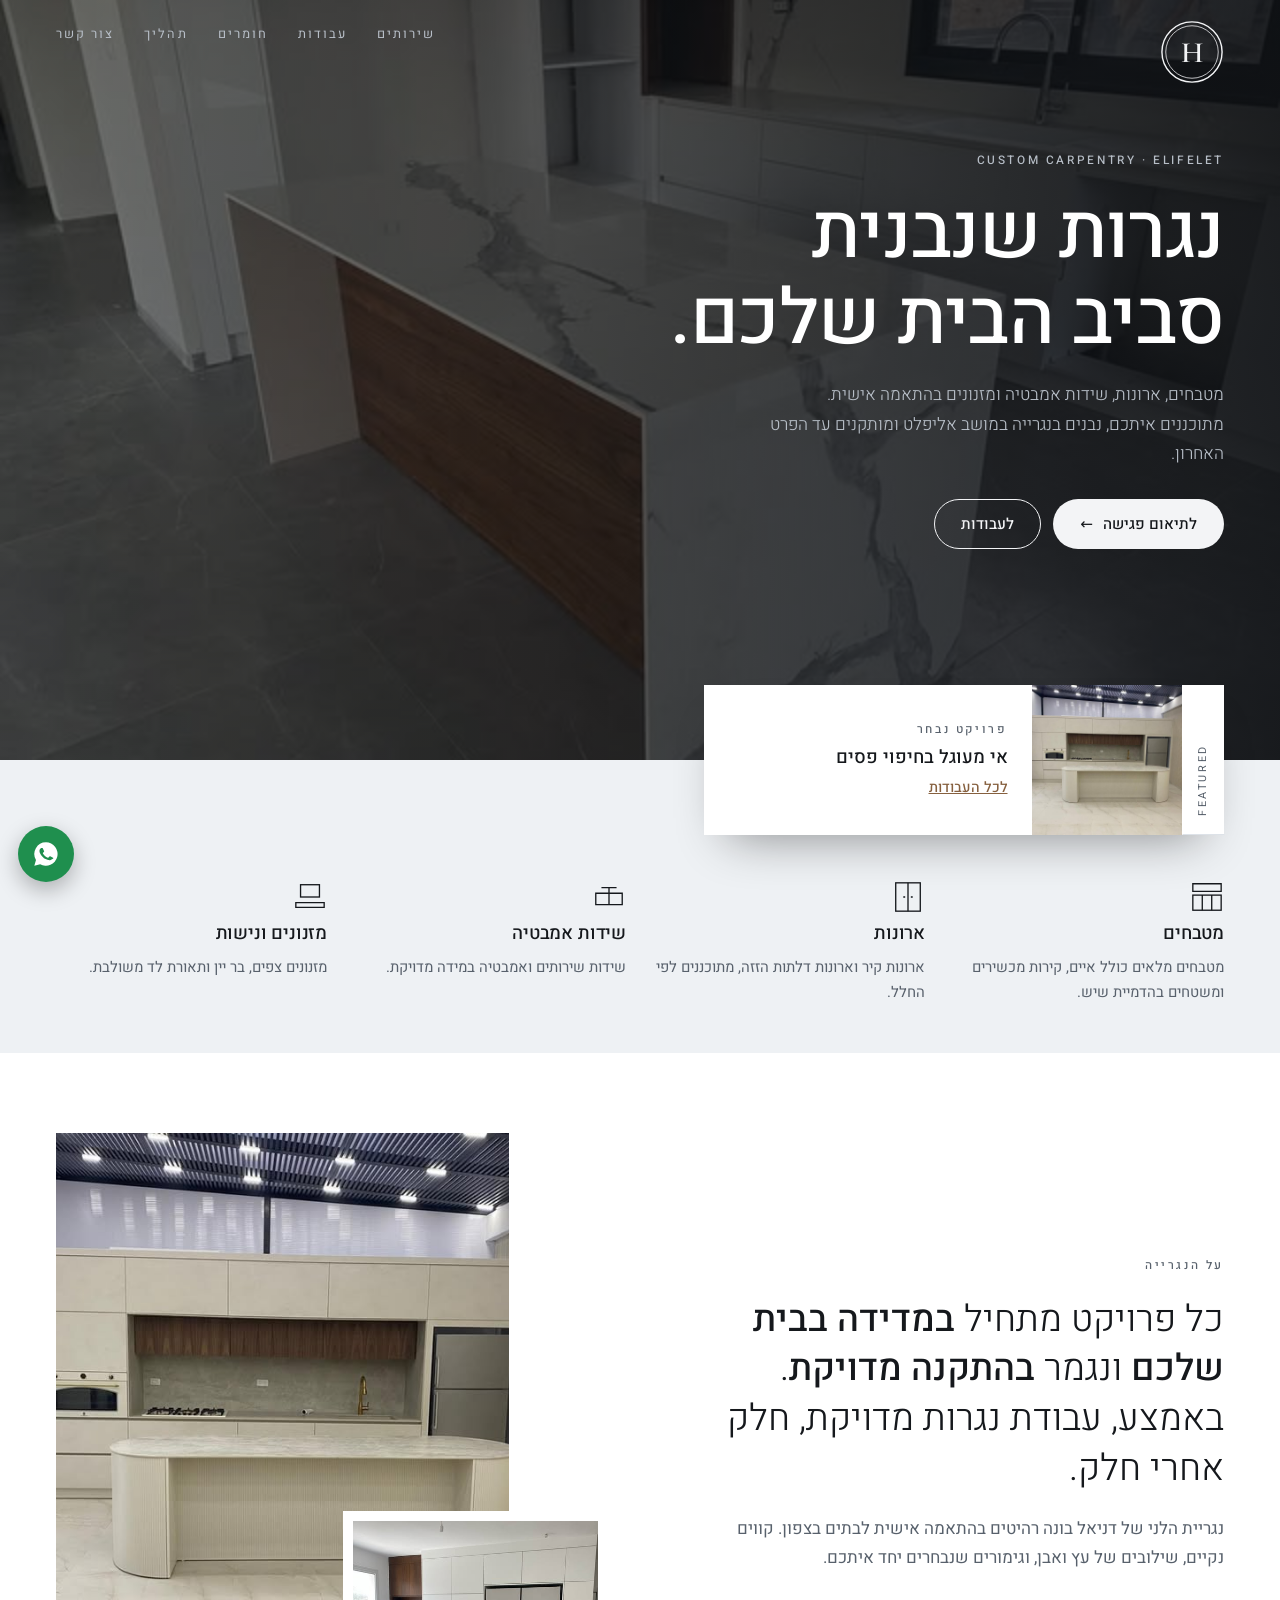
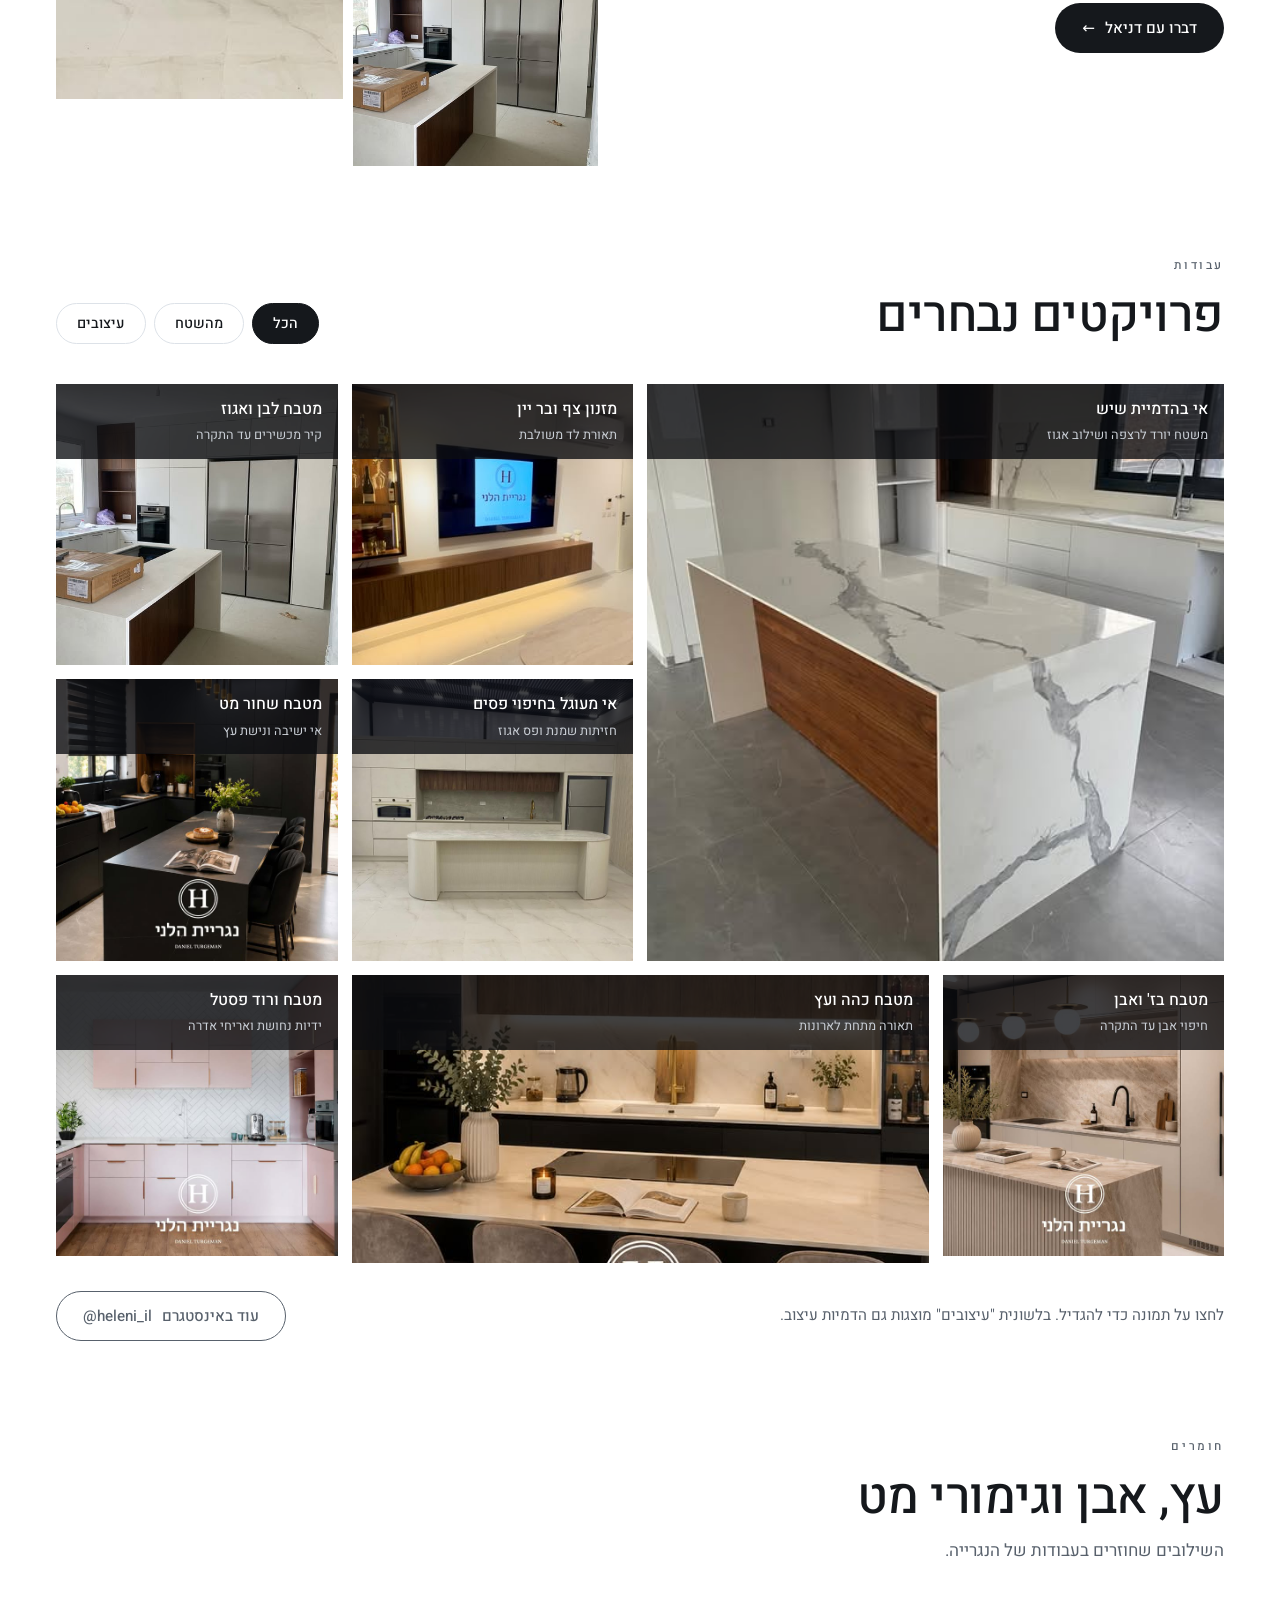
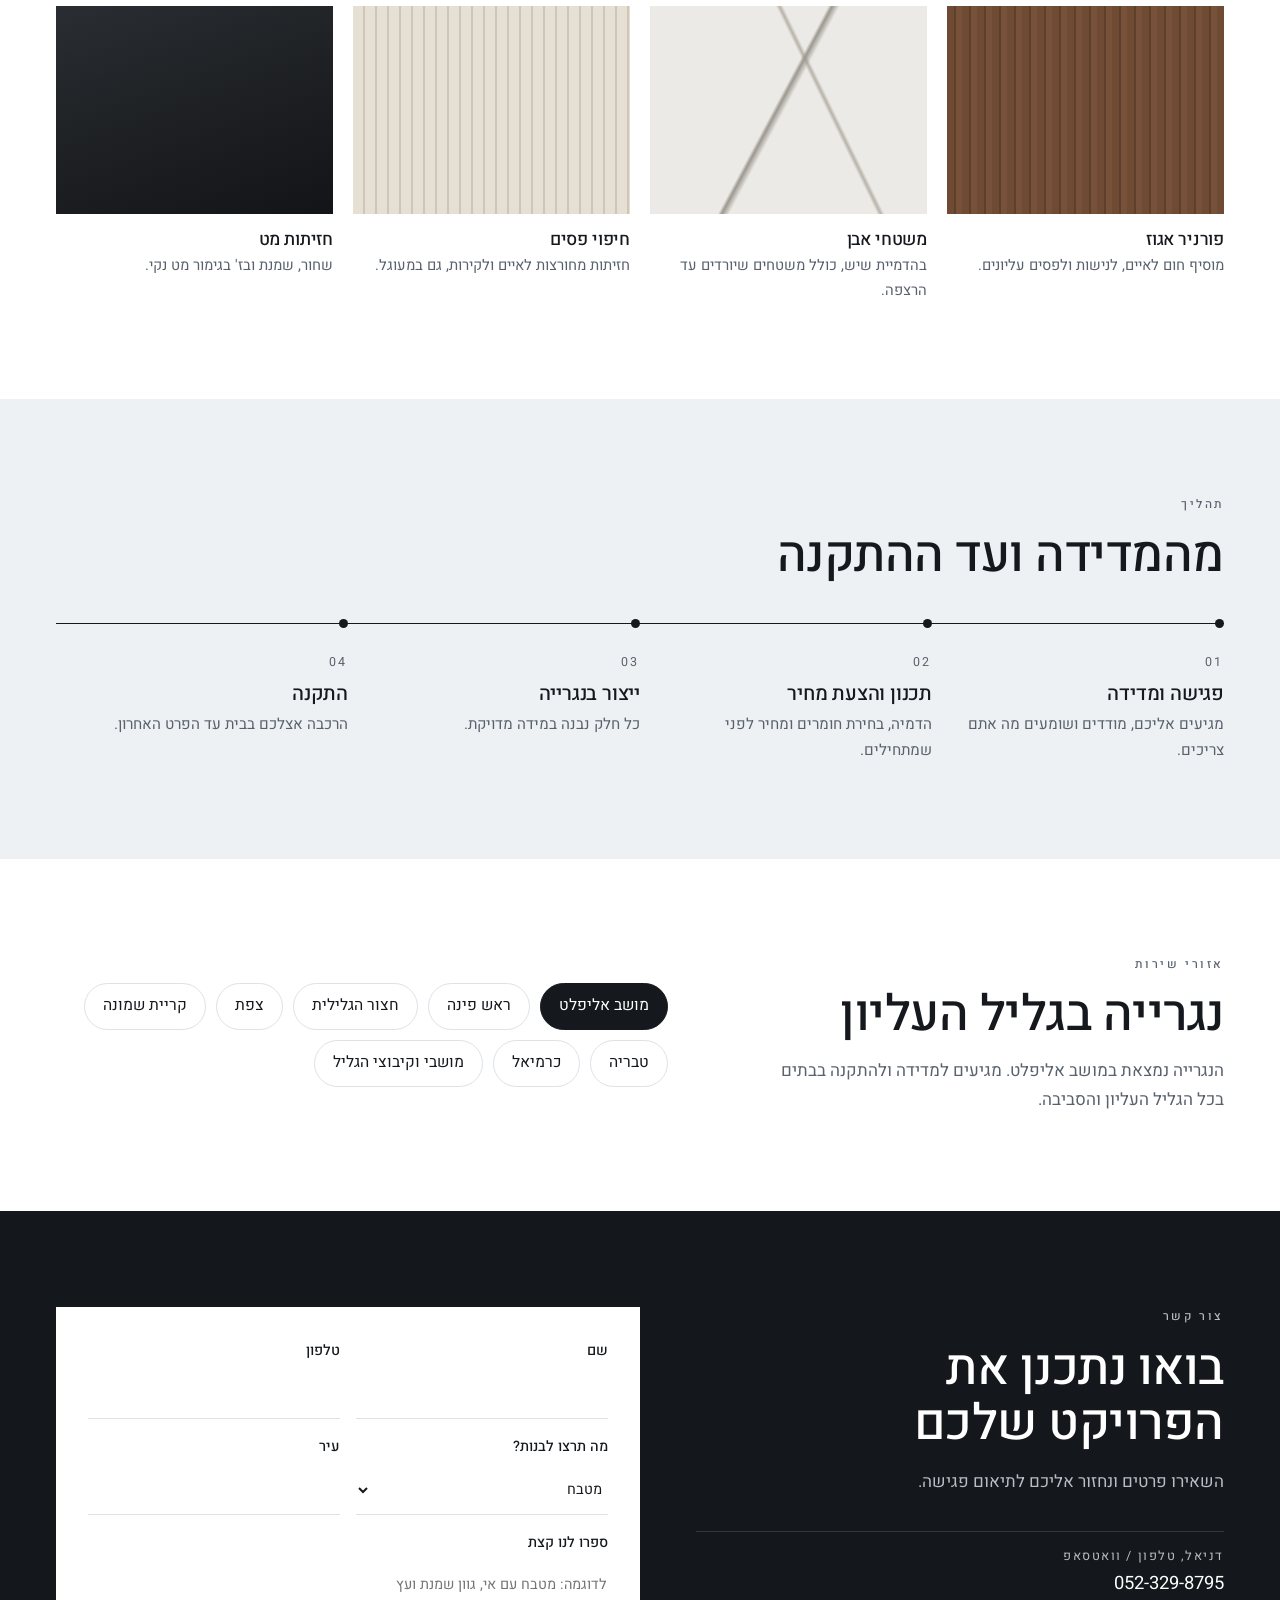
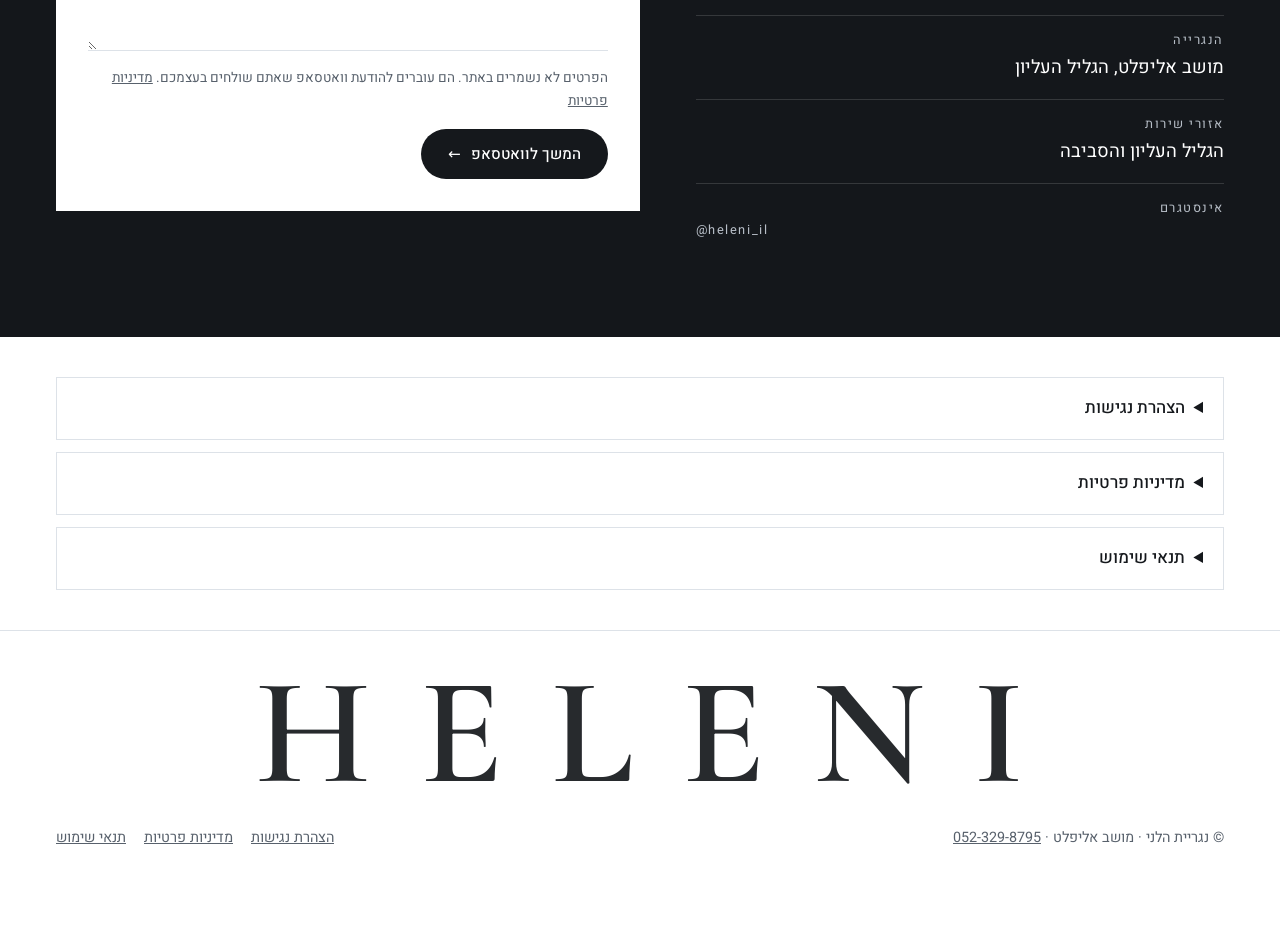
==== site/index.html @ 7462ed91 "HELENI website: source, build script and deployable site Co-Authored-By: Claude Opus 5.5 <noreply@an" ====
<!doctype html>
<html lang="he" dir="rtl">
<head>
<meta charset="utf-8">
<meta name="viewport" content="width=device-width, initial-scale=1, viewport-fit=cover">
<meta name="claude:viewport-fit-sides" content="cover">
<title>HELENI נגריית הלני</title>
<meta name="description" content="נגריית הלני ממושב אליפלט בגליל העליון: מטבחים, ארונות, שידות אמבטיה ומזנונים בהתאמה אישית. תכנון, ייצור והתקנה. דניאל 052-329-8795.">
<meta name="theme-color" content="#14171B">
<meta name="referrer" content="strict-origin-when-cross-origin">
<!-- Share preview (WhatsApp, Facebook). If the site moves to another domain, update og:url, og:image, canonical and the JSON-LD url/image -->
<link rel="canonical" href="https://heleni.netlify.app/">
<meta property="og:url" content="https://heleni.netlify.app/">
<meta property="og:type" content="website">
<meta property="og:locale" content="he_IL">
<meta property="og:site_name" content="HELENI נגריית הלני">
<meta property="og:title" content="HELENI · נגריית הלני, מושב אליפלט">
<meta property="og:description" content="מטבחים, ארונות, שידות אמבטיה ומזנונים בהתאמה אישית בגליל העליון.">
<meta property="og:image" content="https://heleni.netlify.app/og-image.jpg">
<meta property="og:image:width" content="1200">
<meta property="og:image:height" content="630">
<meta property="og:image:alt" content="הלוגו של HELENI נגריית הלני על רקע אי מטבח בהדמיית שיש">
<meta name="twitter:card" content="summary_large_image">
<script type="application/ld+json">
{
  "@context": "https://schema.org",
  "@type": "HomeAndConstructionBusiness",
  "name": "HELENI נגריית הלני",
  "alternateName": "Heleni Carpentry",
  "description": "נגרות בהתאמה אישית: מטבחים, ארונות, שידות אמבטיה ומזנונים.",
  "telephone": "+972-52-329-8795",
  "url": "https://heleni.netlify.app/",
  "image": "https://heleni.netlify.app/og-image.jpg",
  "founder": {"@type": "Person", "name": "Daniel Turgeman"},
  "address": {"@type": "PostalAddress", "addressLocality": "אליפלט", "addressRegion": "הגליל העליון", "addressCountry": "IL"},
  "areaServed": ["אליפלט", "ראש פינה", "חצור הגלילית", "צפת", "קריית שמונה", "טבריה", "כרמיאל", "הגליל העליון"],
  "sameAs": ["https://www.instagram.com/heleni_il/"],
  "knowsAbout": ["מטבחים בהתאמה אישית", "ארונות קיר", "ארונות הזזה", "שידות אמבטיה", "מזנוני טלוויזיה"]
}
</script>
<link rel="stylesheet" href="fonts/fonts.css">
<style>
/* Layout: interior-studio style. Dark full-bleed hero with white logo tile and overlapping featured card,
   cool grey service strip, statement + image, bento portfolio with lightbox, materials, process, dark CTA + form */
:root{
  --bg:#FFFFFF;
  --panel:#EEF1F4;
  --ink:#15181C;
  --muted:#58616C;
  --line:#DDE2E8;
  --accent:#86603F;      /* walnut, 4.8:1 on white */
  --night:#14171B;       /* hero / dark bands, same in both themes */
  --on-night:#F3F4F6;
  --on-night-muted:#B7BEC7;
  --wa:#1F8F4E;
  --f-logo:"Cormorant Garamond","Times New Roman",serif;
  --f:"Heebo",system-ui,-apple-system,"Segoe UI",Arial,sans-serif;
  color-scheme:light;
}
@media (prefers-color-scheme:dark){:root:not([data-theme="light"]){
  --bg:#0F1215;--panel:#171B20;--ink:#E9EDF1;--muted:#9AA4AF;--line:#2A3038;--accent:#C9A27A;--wa:#3DBA72;color-scheme:dark}}
:root[data-theme="dark"]{
  --bg:#0F1215;--panel:#171B20;--ink:#E9EDF1;--muted:#9AA4AF;--line:#2A3038;--accent:#C9A27A;--wa:#3DBA72;color-scheme:dark}

*{box-sizing:border-box}
html{scroll-behavior:smooth}
@media (prefers-reduced-motion:reduce){html{scroll-behavior:auto}}
body{background:var(--bg);color:var(--ink);font-family:var(--f);font-size:17px;line-height:1.7;margin:0;font-weight:400}
.wrap{max-width:1200px;margin:0 auto;padding-left:max(16px,env(safe-area-inset-left,0px));padding-right:max(16px,env(safe-area-inset-right,0px))}
h1,h2,h3{font-weight:500;line-height:1.12;letter-spacing:-.01em;text-wrap:balance;margin:0}
h2{font-size:clamp(2rem,4.2vw,3.1rem)}
p{margin:0}
a{color:inherit}
img{display:block;max-width:100%}
:focus-visible{outline:2px solid var(--accent);outline-offset:3px}
.label{font-size:.74rem;font-weight:500;letter-spacing:.22em;text-transform:uppercase;color:var(--muted)}
.label.en{direction:ltr;unicode-bidi:isolate;display:inline-block}
.sr{position:absolute;width:1px;height:1px;overflow:hidden;clip:rect(0 0 0 0);white-space:nowrap}
.skip{position:absolute;right:12px;top:-60px;z-index:30;background:var(--ink);color:var(--bg);padding:10px 16px;font-weight:700}
.skip:focus{top:calc(10px + env(safe-area-inset-top,0px))}

.pill{display:inline-flex;align-items:center;gap:10px;border-radius:999px;padding:13px 26px;font:500 .95rem var(--f);text-decoration:none;cursor:pointer;border:1px solid transparent;white-space:nowrap}
.pill-line{border-color:currentColor;background:transparent;color:inherit}
.pill-solid{background:var(--ink);color:var(--bg)}
.pill-light{background:var(--on-night);color:var(--night)}
.pill .arr{display:inline-block;transition:transform .25s}
.pill:hover .arr{transform:translateX(-4px)}

/* ---------- hero ---------- */
.hero{position:relative;background:var(--night);color:var(--on-night)}
.hero-media{position:absolute;inset:0;overflow:hidden}
.hero-media img{width:100%;height:100%;object-fit:cover;object-position:50% 50%;opacity:.5;filter:saturate(.85)}
.hero-media::after{content:"";position:absolute;inset:0;background:linear-gradient(270deg,rgba(14,16,19,.85) 0%,rgba(14,16,19,.35) 60%,rgba(14,16,19,.15) 100%)}
.hero-inner{position:relative;min-height:clamp(560px,86vh,760px);display:grid;grid-template-rows:auto 1fr auto}
.bar{display:flex;align-items:flex-start;justify-content:space-between;gap:16px}
.tile{color:#F3F4F6;display:block;margin-top:20px;border-radius:50%;line-height:0}
.tile svg{width:64px;height:64px}
.tile:hover{color:#fff}
.tile b{font-family:var(--f-logo);font-weight:600;font-size:1.5rem;letter-spacing:.3em;direction:ltr;unicode-bidi:isolate;line-height:1}
.tile small{display:block;font-size:.78rem;color:#58616C;margin-top:2px}
nav.links{display:flex;gap:30px;padding-top:24px}
nav.links a{font-size:.8rem;letter-spacing:.16em;text-decoration:none;color:var(--on-night-muted)}
nav.links a:hover{color:#fff}
.hero-copy{align-self:center;padding-block:48px;max-width:640px}
.hero-copy .label{color:var(--on-night-muted)}
.hero h1{font-size:clamp(2.6rem,6.4vw,4.8rem);font-weight:500;color:#fff;margin-top:16px}
.hero .lead{margin-top:18px;max-width:46ch;color:var(--on-night-muted);font-size:1.08rem;font-weight:300}
.hero .ctas{display:flex;gap:12px;flex-wrap:wrap;margin-top:30px}
.feature{display:flex;align-items:stretch;justify-content:flex-start;transform:translateY(50%)}
.feature-card{background:var(--bg);color:var(--ink);display:flex;gap:0;box-shadow:0 24px 50px -24px rgba(0,0,0,.45);max-width:520px;width:100%}
.feature-card .vt{writing-mode:vertical-rl;transform:rotate(180deg);font-size:.68rem;letter-spacing:.24em;text-transform:uppercase;color:var(--muted);padding:18px 12px;border-inline-start:1px solid var(--line);direction:ltr}
.feature-card .ph{width:150px;flex:none;background:var(--panel)}
.feature-card .ph img{width:100%;height:100%;object-fit:cover}
.feature-card .tx{padding:22px 24px;display:grid;gap:6px;align-content:center}
.feature-card .fc-title{font-size:1.15rem;font-weight:500;line-height:1.3}
.feature-card a{font-size:.9rem;color:var(--accent);font-weight:500}
@media (max-width:860px){nav.links{display:none}.hero-media::after{background:rgba(14,16,19,.74)}}
@media (max-width:560px){.feature-card .ph{width:104px}.feature-card .vt{display:none}.tile svg{width:52px;height:52px}}

/* reveal on load */
@media (prefers-reduced-motion:no-preference){
  .hero-copy>*{animation:rise .9s cubic-bezier(.2,.7,.2,1) both}
  .hero-copy>*:nth-child(2){animation-delay:.08s}.hero-copy>*:nth-child(3){animation-delay:.16s}.hero-copy>*:nth-child(4){animation-delay:.24s}
  @keyframes rise{from{transform:translateY(18px)}to{transform:none}}
}

/* ---------- services strip ---------- */
.strip{background:var(--panel);padding-top:120px;padding-bottom:48px}
.svc-row{display:grid;grid-template-columns:repeat(4,minmax(0,1fr));gap:28px}
.svc{display:grid;gap:10px;align-content:start}
.svc svg{width:34px;height:34px;color:var(--ink)}
.svc h3{font-size:1.15rem}
.svc p{font-size:.93rem;color:var(--muted)}
@media (max-width:860px){.svc-row{grid-template-columns:repeat(2,minmax(0,1fr))}}
@media (max-width:440px){.svc-row{grid-template-columns:1fr}}

section{padding-block:96px}
.head{display:flex;justify-content:space-between;align-items:end;gap:24px;flex-wrap:wrap;margin-bottom:40px}
.head .t{display:grid;gap:12px;max-width:640px}
.head p{color:var(--muted)}

/* ---------- statement ---------- */
.statement{padding-block:80px}
.statement .wrap{display:grid;grid-template-columns:1fr 1fr;gap:64px;align-items:center}
.statement .big{font-size:clamp(1.6rem,3vw,2.3rem);font-weight:300;line-height:1.35}
.statement .big strong{font-weight:500}
.statement .sub{color:var(--muted);margin-top:22px;max-width:52ch}
.stack{position:relative;padding-bottom:14%}
.stack .a{width:82%;aspect-ratio:4/5;object-fit:cover;margin-inline-start:auto}
.stack .b{position:absolute;inset-inline-start:0;bottom:0;width:48%;aspect-ratio:1/1;object-fit:cover;border:10px solid var(--bg)}
@media (max-width:860px){.statement .wrap{grid-template-columns:1fr;gap:40px}}

/* ---------- portfolio ---------- */
.filters{display:flex;gap:8px;flex-wrap:wrap}
.filters button{font:500 .9rem var(--f);border:1px solid var(--line);background:transparent;color:var(--ink);padding:9px 20px;border-radius:999px;cursor:pointer}
.filters button[aria-pressed="true"]{background:var(--ink);color:var(--bg);border-color:var(--ink)}
.bento{display:grid;grid-template-columns:repeat(4,minmax(0,1fr));grid-auto-flow:dense;gap:14px}
.bento .item{position:relative;aspect-ratio:1/1;max-width:100%;overflow:hidden;background:var(--panel);border:0;padding:0;cursor:zoom-in;font:inherit;color:inherit;text-align:start}
.bento .item.big{grid-column:span 2;grid-row:span 2;aspect-ratio:auto}
.bento .item.wide{grid-column:span 2;aspect-ratio:2/1}
.bento img{width:100%;height:100%;object-fit:cover;transition:transform .6s cubic-bezier(.2,.7,.2,1)}
.bento .cap{position:absolute;inset:0 0 auto 0;padding:12px 16px;background:rgba(12,14,17,.78);color:#fff;display:grid;gap:2px}
.bento .cap b{font-weight:500;font-size:1rem}
.bento .cap span{font-size:.8rem;color:#C9CED5}
@media (prefers-reduced-motion:no-preference){.bento .item:hover img,.bento .item:focus-visible img{transform:scale(1.05)}}
@media (max-width:900px){.bento{grid-template-columns:repeat(2,minmax(0,1fr))}}
.more{display:flex;justify-content:space-between;align-items:center;gap:16px;flex-wrap:wrap;margin-top:28px;color:var(--muted);font-size:.95rem}

dialog{border:0;padding:0;background:transparent;max-width:min(92vw,720px);width:100%;color:#fff}
dialog::backdrop{background:rgba(8,9,11,.88)}
.lb{display:grid;gap:12px}
.lb img{width:100%;max-height:78vh;object-fit:contain;background:#000}
.lb-bar{display:flex;justify-content:space-between;align-items:center;gap:12px}
.lb-bar p{font-size:.95rem}
.lb-bar .ctrl{display:flex;gap:8px}
.lb-bar button{background:rgba(255,255,255,.12);color:#fff;border:1px solid rgba(255,255,255,.3);border-radius:999px;padding:8px 16px;font:500 .9rem var(--f);cursor:pointer}

/* ---------- materials ---------- */
.mats{display:grid;grid-template-columns:repeat(4,minmax(0,1fr));gap:20px}
@media (max-width:860px){.mats{grid-template-columns:repeat(2,minmax(0,1fr))}}
@media (max-width:440px){.mats{grid-template-columns:1fr}}
.mat .sw{aspect-ratio:4/3;max-width:100%}
.mat h3{font-size:1.1rem;margin-top:16px}
.mat p{font-size:.92rem;color:var(--muted);margin-top:4px}
.sw-walnut{background:repeating-linear-gradient(90deg,#6E4B32 0 7px,#5E3F2A 7px 9px,#77513A 9px 15px)}
.sw-stone{background:linear-gradient(118deg,transparent 46%,#9C9890 47%,transparent 49%),linear-gradient(64deg,transparent 60%,#B7B2A9 61%,transparent 62%),#ECEAE6}
.sw-flute{background:repeating-linear-gradient(90deg,#E6DFD3 0 10px,#CFC6B8 10px 12px)}
.sw-matte{background:linear-gradient(160deg,#2A2D31,#121417)}

/* ---------- process ---------- */
.process{background:var(--panel)}
.steps{display:grid;grid-template-columns:repeat(4,minmax(0,1fr));gap:0;border-top:1px solid var(--ink)}
.step{padding:22px 0 0;padding-inline-end:24px;position:relative}
.step::before{content:"";position:absolute;top:-5px;inset-inline-start:0;width:9px;height:9px;border-radius:50%;background:var(--ink)}
.step .n{font-size:.78rem;letter-spacing:.2em;color:var(--muted)}
.step h3{font-size:1.25rem;margin-top:10px}
.step p{color:var(--muted);font-size:.95rem;margin-top:6px}
@media (max-width:860px){.steps{grid-template-columns:repeat(2,minmax(0,1fr));row-gap:36px}}
@media (max-width:440px){.steps{grid-template-columns:1fr}}

/* ---------- service area ---------- */
.area .wrap{display:grid;grid-template-columns:.9fr 1.1fr;gap:56px;align-items:center}
@media (max-width:860px){.area .wrap{grid-template-columns:1fr;gap:28px}}
.area p.sub{color:var(--muted);margin-top:14px;max-width:46ch}
.towns{list-style:none;margin:0;padding:0;display:flex;flex-wrap:wrap;gap:10px}
.towns li{border:1px solid var(--line);border-radius:999px;padding:9px 18px;font-size:.98rem}
.towns li.home{background:var(--ink);color:var(--bg);border-color:var(--ink)}

/* ---------- contact ---------- */
.contact{background:var(--night);color:var(--on-night)}
.contact .wrap{display:grid;grid-template-columns:.95fr 1.05fr;gap:56px;align-items:start}
@media (max-width:860px){.contact .wrap{grid-template-columns:1fr}}
.contact h2{color:#fff}
.contact .label{color:var(--on-night-muted)}
.contact .intro{color:var(--on-night-muted);margin-top:16px;max-width:42ch}
.lines{display:grid;gap:16px;margin-top:34px}
.lines div{border-top:1px solid rgba(255,255,255,.14);padding-top:14px}
.lines span{display:block;font-size:.8rem;letter-spacing:.12em;color:var(--on-night-muted)}
.lines a,.lines p{font-size:1.15rem;color:#fff;text-decoration:none}
form{background:var(--bg);color:var(--ink);padding:32px;display:grid;gap:16px}
.row{display:grid;grid-template-columns:1fr 1fr;gap:16px}
@media (max-width:520px){.row{grid-template-columns:1fr}form{padding:22px}}
label{display:grid;gap:6px;font-size:.9rem;font-weight:500}
input,select,textarea{font:inherit;font-weight:400;padding:12px 2px;border:0;border-bottom:1px solid var(--line);border-radius:0;background:transparent;color:var(--ink);width:100%}
input:focus,select:focus,textarea:focus{border-bottom-color:var(--ink);outline:none;box-shadow:0 1px 0 0 var(--ink)}
textarea{min-height:90px;resize:vertical}
.note{font-size:.85rem;color:var(--muted)}
.ok{border:1px solid var(--accent);padding:12px 14px;font-weight:500}

/* ---------- legal + footer ---------- */
.legal .wrap{padding-block:40px;display:grid;gap:12px}
details{border:1px solid var(--line)}
summary{cursor:pointer;padding:16px 20px;font-weight:500}
details .in{padding:0 20px 20px;display:grid;gap:10px;max-width:75ch;color:var(--muted);font-size:.95rem}
details .in ul{margin:0;padding-inline-start:20px}
footer.site{border-top:1px solid var(--line)}
footer.site .wrap{padding-block:34px 96px;display:grid;gap:24px}
.wordmark{font-family:var(--f-logo);font-weight:600;font-size:clamp(3.2rem,13vw,9.5rem);letter-spacing:.32em;line-height:.9;direction:ltr;text-align:center;color:var(--ink);opacity:.92;margin-inline-end:-.32em}
.foot{display:flex;justify-content:space-between;gap:14px;flex-wrap:wrap;color:var(--muted);font-size:.9rem}
.foot nav{display:flex;gap:18px;flex-wrap:wrap}

.wa-float{position:fixed;left:calc(18px + env(safe-area-inset-left,0px));bottom:calc(18px + env(safe-area-inset-bottom,0px));width:56px;height:56px;border-radius:50%;background:var(--wa);color:#fff;display:grid;place-items:center;box-shadow:0 8px 22px rgba(0,0,0,.28);z-index:15}
.wa-float svg{width:28px;height:28px}

/* ---------- phone menu + action bar (hidden on desktop) ---------- */
.menu-btn,.actionbar,.mnav{display:none}
.menu-btn{align-items:center;gap:10px;margin-top:14px;background:rgba(255,255,255,.1);border:1px solid rgba(255,255,255,.35);color:#fff;border-radius:999px;padding:0 18px;height:44px;font:500 .95rem var(--f);cursor:pointer}
.menu-btn i{display:grid;gap:4px}
.menu-btn i::before,.menu-btn i::after{content:"";display:block;width:18px;height:1.5px;background:currentColor}
.mnav{position:fixed;inset:0;z-index:40;background:var(--night);color:#fff;padding:calc(20px + env(safe-area-inset-top,0px)) max(20px,env(safe-area-inset-right,0px)) calc(24px + env(safe-area-inset-bottom,0px)) max(20px,env(safe-area-inset-left,0px));flex-direction:column;gap:8px}
.mnav.open{display:flex}
.mnav .top{display:flex;justify-content:space-between;align-items:center;margin-bottom:22px}
.mnav .top b{font-family:var(--f-logo);font-weight:600;letter-spacing:.3em;font-size:1.4rem;direction:ltr}
.mnav .x{background:none;border:1px solid rgba(255,255,255,.35);color:#fff;border-radius:999px;height:44px;padding:0 18px;font:500 .95rem var(--f);cursor:pointer}
.mnav a.l{font-size:1.7rem;font-weight:400;text-decoration:none;padding:10px 0;border-bottom:1px solid rgba(255,255,255,.12)}
.mnav .call{margin-top:auto;display:grid;gap:10px}
.mnav .call a{justify-content:center;height:52px}

@media (max-width:860px){
  body{font-size:16.5px}
  .menu-btn{display:inline-flex}
  .wa-float{display:none}
  .actionbar{display:grid;grid-template-columns:1fr 1fr 1fr;position:fixed;inset:auto 0 0 0;z-index:25;background:var(--bg);border-top:1px solid var(--line);
    padding:8px max(10px,env(safe-area-inset-right,0px)) calc(8px + env(safe-area-inset-bottom,0px)) max(10px,env(safe-area-inset-left,0px));gap:8px;box-shadow:0 -8px 24px -12px rgba(0,0,0,.25)}
  .actionbar a{display:flex;align-items:center;justify-content:center;gap:7px;height:48px;border-radius:12px;text-decoration:none;font-weight:500;font-size:.95rem;border:1px solid var(--line);color:var(--ink)}
  .actionbar a svg{width:19px;height:19px}
  .actionbar a.wa{background:var(--wa);border-color:var(--wa);color:#fff}
  .actionbar a.q{background:var(--ink);border-color:var(--ink);color:var(--bg)}
  footer.site .wrap{padding-bottom:calc(96px + env(safe-area-inset-bottom,0px))}

  section,.statement{padding-block:60px}
  .head{margin-bottom:24px}
  .hero-inner{min-height:auto}
  .hero-copy{padding-block:36px 40px}
  .hero .lead{font-size:1rem}
  .hero .ctas .pill{flex:1;justify-content:center;height:50px}
  .feature{transform:translateY(40%)}
  .strip{padding-top:88px;padding-bottom:36px}
  .svc-row{grid-template-columns:1fr 1fr;gap:22px 16px}
  .svc h3{font-size:1.05rem}
  .svc p{font-size:.86rem;line-height:1.55}
  .statement .big{font-size:1.45rem}
  .stack{padding-bottom:18%}
  .stack .a{width:78%}
  .filters{width:100%}
  .filters button{flex:1;height:44px}
  .more{justify-content:center}
  .more span{font-size:.85rem;text-align:center}
  .mats{grid-template-columns:1fr 1fr;gap:16px}
  .mat .sw{aspect-ratio:16/9}
  .mat h3{font-size:1rem;margin-top:10px}
  .mat p{font-size:.86rem;line-height:1.55}
  .steps{grid-template-columns:1fr;row-gap:22px;border-top:0;border-inline-start:1px solid var(--ink);padding-inline-start:22px;margin-inline-start:4px}
  .step{padding:0}
  .step::before{top:6px;inset-inline-start:-27px}
  .step h3{margin-top:2px}
  .step h3{font-size:1.1rem}
  .step p{font-size:.88rem}
  .towns li{padding:10px 16px}
  .contact .wrap{gap:36px}
  details summary{min-height:48px;display:flex;align-items:center}
}
@media (max-width:860px){
  .bento{grid-template-columns:1fr 1fr;gap:10px}
  .bento .item.big,.bento .item.wide{grid-column:span 2;grid-row:auto;aspect-ratio:4/3}
  .bento .cap{padding:8px 10px;gap:0}
  .bento .cap b{font-size:.86rem;line-height:1.3}
  .bento .cap span{display:none}
  .bento .item.big .cap span,.bento .item.wide .cap span{display:block;font-size:.78rem}
}
</style>
</head>
<body>

<svg width="0" height="0" style="position:absolute" aria-hidden="true">
  <symbol id="h-mark" viewBox="0 0 100 100">
    <circle cx="50" cy="50" r="47" fill="none" stroke="currentColor" stroke-width="2.2"/>
    <circle cx="50" cy="50" r="41" fill="none" stroke="currentColor" stroke-width="1.2"/>
    <text x="50" y="66" text-anchor="middle" font-family="Cormorant Garamond, Times New Roman, serif" font-size="46" font-weight="600" fill="currentColor">H</text>
  </symbol>
  <symbol id="wa" viewBox="0 0 24 24"><path fill="currentColor" d="M12 2a10 10 0 0 0-8.6 15.1L2 22l5-1.3A10 10 0 1 0 12 2Zm5.3 14.1c-.2.6-1.3 1.2-1.8 1.2-.5.1-1 .2-3.3-.7-2.8-1.1-4.6-4-4.7-4.2-.1-.2-1.1-1.5-1.1-2.9 0-1.4.7-2 1-2.3.3-.3.6-.3.8-.3h.6c.2 0 .4 0 .6.5l.9 2.1c.1.2.1.4 0 .5l-.4.6-.4.4c-.1.1-.3.3-.1.6.2.3.8 1.3 1.7 2.1 1.2 1 2.1 1.3 2.4 1.5.3.1.5.1.6-.1l.9-1c.2-.3.4-.2.6-.1l2 1c.3.1.5.2.5.3.1.2.1.7-.1 1.3Z"/></symbol>
</svg>

<a class="skip" href="#main">דילוג לתוכן הראשי</a>

<header class="hero" id="top">
  <div class="hero-media" aria-hidden="true"><img src="images/p3.jpg" alt=""></div>
  <div class="wrap hero-inner">
    <div class="bar">
      <a class="tile" href="#top" aria-label="HELENI נגריית הלני, לראש העמוד">
        <svg aria-hidden="true" focusable="false"><use href="#h-mark"/></svg>
      </a>
      <nav class="links" aria-label="ניווט ראשי">
        <a href="#services">שירותים</a><a href="#work">עבודות</a><a href="#materials">חומרים</a><a href="#process">תהליך</a><a href="#contact">צור קשר</a>
      </nav>
      <button class="menu-btn" type="button" aria-expanded="false" aria-controls="mnav"><i aria-hidden="true"></i>תפריט</button>
    </div>
    <div class="hero-copy">
      <p class="label en">Custom Carpentry · Elifelet</p>
      <h1>נגרות שנבנית סביב הבית שלכם.</h1>
      <p class="lead">מטבחים, ארונות, שידות אמבטיה ומזנונים בהתאמה אישית. מתוכננים איתכם, נבנים בנגרייה במושב אליפלט ומותקנים עד הפרט האחרון.</p>
      <div class="ctas">
        <a class="pill pill-light" href="#contact">לתיאום פגישה <span class="arr" aria-hidden="true">←</span></a>
        <a class="pill pill-line" href="#work">לעבודות</a>
      </div>
    </div>
    <div class="feature">
      <div class="feature-card">
        <span class="vt" aria-hidden="true">Featured</span>
        <div class="ph"><img src="images/p4.jpg" alt="מטבח בגוון שמנת עם אי מעוגל בחיפוי פסים"></div>
        <div class="tx">
          <p class="label">פרויקט נבחר</p>
          <p class="fc-title">אי מעוגל בחיפוי פסים</p>
          <a href="#work">לכל העבודות</a>
        </div>
      </div>
    </div>
  </div>
</header>

<main id="main" tabindex="-1">
  <div class="strip" id="services">
    <div class="wrap">
      <h2 class="sr">השירותים שלנו</h2>
      <div class="svc-row">
        <div class="svc">
          <svg viewBox="0 0 36 36" fill="none" stroke="currentColor" stroke-width="1.4" aria-hidden="true"><rect x="3" y="16" width="30" height="16"/><path d="M3 4h30v8H3zM13 16v16M23 16v16"/></svg>
          <h3>מטבחים</h3><p>מטבחים מלאים כולל איים, קירות מכשירים ומשטחים בהדמיית שיש.</p>
        </div>
        <div class="svc">
          <svg viewBox="0 0 36 36" fill="none" stroke="currentColor" stroke-width="1.4" aria-hidden="true"><rect x="5" y="3" width="26" height="30"/><path d="M18 3v30M15 18h-2M21 18h2"/></svg>
          <h3>ארונות</h3><p>ארונות קיר וארונות דלתות הזזה, מתוכננים לפי החלל.</p>
        </div>
        <div class="svc">
          <svg viewBox="0 0 36 36" fill="none" stroke="currentColor" stroke-width="1.4" aria-hidden="true"><path d="M4 14h28v12H4zM18 14v12M10 8h16M18 8v6"/></svg>
          <h3>שידות אמבטיה</h3><p>שידות שירותים ואמבטיה במידה מדויקת.</p>
        </div>
        <div class="svc">
          <svg viewBox="0 0 36 36" fill="none" stroke="currentColor" stroke-width="1.4" aria-hidden="true"><rect x="8" y="5" width="20" height="13"/><path d="M3 24h30v5H3z"/></svg>
          <h3>מזנונים ונישות</h3><p>מזנונים צפים, בר יין ותאורת לד משולבת.</p>
        </div>
      </div>
    </div>
  </div>

  <section class="statement">
    <div class="wrap">
      <div>
        <p class="label">על הנגרייה</p>
        <p class="big" style="margin-top:18px">כל פרויקט מתחיל <strong>במדידה בבית שלכם</strong> ונגמר <strong>בהתקנה מדויקת</strong>. באמצע, עבודת נגרות מדויקת, חלק אחרי חלק.</p>
        <p class="sub">נגריית הלני של דניאל בונה רהיטים בהתאמה אישית לבתים בצפון. קווים נקיים, שילובים של עץ ואבן, וגימורים שנבחרים יחד איתכם.</p>
        <a class="pill pill-solid" href="#contact" style="margin-top:30px">דברו עם דניאל <span class="arr" aria-hidden="true">←</span></a>
      </div>
      <div class="stack">
        <img class="a" src="images/p4.jpg" alt="מטבח בגוון שמנת עם אי מעוגל בחיפוי פסים ופס עליון מפורניר אגוז" loading="lazy">
        <img class="b" src="images/p1.jpg" alt="מטבח לבן עם קיר מכשירים ואי עם צד אגוז" loading="lazy">
      </div>
    </div>
  </section>

  <section id="work" style="padding-top:0">
    <div class="wrap">
      <div class="head">
        <div class="t"><p class="label">עבודות</p><h2>פרויקטים נבחרים</h2></div>
        <div class="filters" role="group" aria-label="סינון עבודות">
          <button type="button" data-f="all" aria-pressed="true">הכל</button>
          <button type="button" data-f="site" aria-pressed="false">מהשטח</button>
          <button type="button" data-f="design" aria-pressed="false">עיצובים</button>
        </div>
      </div>
      <div class="bento" id="bento">
        <button class="item big" data-c="site" type="button"><img src="images/p3.jpg" alt="אי מטבח עם משטח בהדמיית שיש לבן שיורד עד הרצפה וצד מפורניר אגוז" loading="lazy"><span class="cap"><b>אי בהדמיית שיש</b><span>משטח יורד לרצפה ושילוב אגוז</span></span></button>
        <button class="item" data-c="site" type="button"><img src="images/p2.jpg" alt="מזנון טלוויזיה צף מעץ עם תאורת לד ובר יין מואר" loading="lazy"><span class="cap"><b>מזנון צף ובר יין</b><span>תאורת לד משולבת</span></span></button>
        <button class="item" data-c="site" type="button"><img src="images/p1.jpg" alt="מטבח לבן עם קיר מכשירים, מקרר מובנה ואי עם צד אגוז" loading="lazy"><span class="cap"><b>מטבח לבן ואגוז</b><span>קיר מכשירים עד התקרה</span></span></button>
        <button class="item" data-c="site" type="button"><img src="images/p4.jpg" alt="מטבח בגוון שמנת עם אי מעוגל בחיפוי פסים" loading="lazy"><span class="cap"><b>אי מעוגל בחיפוי פסים</b><span>חזיתות שמנת ופס אגוז</span></span></button>
        <button class="item" data-c="design" type="button"><img src="images/p5.jpg" alt="מטבח שחור מט עם אי גדול ונישת עץ" loading="lazy"><span class="cap"><b>מטבח שחור מט</b><span>אי ישיבה ונישת עץ</span></span></button>
        <button class="item" data-c="design" type="button"><img src="images/p6.jpg" alt="מטבח בז' עם חיפוי אבן ואי בחיפוי פסים" loading="lazy"><span class="cap"><b>מטבח בז' ואבן</b><span>חיפוי אבן עד התקרה</span></span></button>
        <button class="item wide" data-c="design" type="button"><img src="images/p7.jpg" alt="מטבח כהה עם פס ארונות עץ, תאורה ובר משקאות" loading="lazy"><span class="cap"><b>מטבח כהה ועץ</b><span>תאורה מתחת לארונות</span></span></button>
        <button class="item" data-c="design" type="button"><img src="images/p8.jpg" alt="מטבח בגוון ורוד עם חיפוי אריחי אדרה לבנים" loading="lazy"><span class="cap"><b>מטבח ורוד פסטל</b><span>ידיות נחושת ואריחי אדרה</span></span></button>
      </div>
      <div class="more">
        <span>לחצו על תמונה כדי להגדיל. בלשונית "עיצובים" מוצגות גם הדמיות עיצוב.</span>
        <a class="pill pill-line" href="https://www.instagram.com/heleni_il/" target="_blank" rel="noopener">עוד באינסטגרם <span dir="ltr">@heleni_il</span><span class="sr"> (נפתח בחלון חדש)</span></a>
      </div>
    </div>
  </section>

  <dialog id="lightbox" aria-label="תצוגת תמונה">
    <div class="lb">
      <img id="lb-img" src="" alt="">
      <div class="lb-bar">
        <p id="lb-cap"></p>
        <div class="ctrl">
          <button type="button" id="lb-next">הבאה</button>
          <button type="button" id="lb-prev">הקודמת</button>
          <button type="button" id="lb-close">סגירה</button>
        </div>
      </div>
    </div>
  </dialog>

  <section id="materials" style="padding-top:0">
    <div class="wrap">
      <div class="head"><div class="t"><p class="label">חומרים</p><h2>עץ, אבן וגימורי מט</h2><p>השילובים שחוזרים בעבודות של הנגרייה.</p></div></div>
      <div class="mats">
        <div class="mat"><div class="sw sw-walnut"></div><h3>פורניר אגוז</h3><p>מוסיף חום לאיים, לנישות ולפסים עליונים.</p></div>
        <div class="mat"><div class="sw sw-stone"></div><h3>משטחי אבן</h3><p>בהדמיית שיש, כולל משטחים שיורדים עד הרצפה.</p></div>
        <div class="mat"><div class="sw sw-flute"></div><h3>חיפוי פסים</h3><p>חזיתות מחורצות לאיים ולקירות, גם במעוגל.</p></div>
        <div class="mat"><div class="sw sw-matte"></div><h3>חזיתות מט</h3><p>שחור, שמנת ובז' בגימור מט נקי.</p></div>
      </div>
    </div>
  </section>

  <section id="process" class="process">
    <div class="wrap">
      <div class="head"><div class="t"><p class="label">תהליך</p><h2>מהמדידה ועד ההתקנה</h2></div></div>
      <div class="steps">
        <div class="step"><p class="n">01</p><h3>פגישה ומדידה</h3><p>מגיעים אליכם, מודדים ושומעים מה אתם צריכים.</p></div>
        <div class="step"><p class="n">02</p><h3>תכנון והצעת מחיר</h3><p>הדמיה, בחירת חומרים ומחיר לפני שמתחילים.</p></div>
        <div class="step"><p class="n">03</p><h3>ייצור בנגרייה</h3><p>כל חלק נבנה במידה מדויקת.</p></div>
        <div class="step"><p class="n">04</p><h3>התקנה</h3><p>הרכבה אצלכם בבית עד הפרט האחרון.</p></div>
      </div>
    </div>
  </section>

  <section id="area" class="area">
    <div class="wrap">
      <div>
        <p class="label">אזורי שירות</p>
        <h2 style="margin-top:12px">נגרייה בגליל העליון</h2>
        <p class="sub">הנגרייה נמצאת במושב אליפלט. מגיעים למדידה ולהתקנה בבתים בכל הגליל העליון והסביבה.</p>
      </div>
      <ul class="towns" aria-label="יישובים שאנחנו מגיעים אליהם">
        <li class="home">מושב אליפלט</li>
        <li>ראש פינה</li>
        <li>חצור הגלילית</li>
        <li>צפת</li>
        <li>קריית שמונה</li>
        <li>טבריה</li>
        <li>כרמיאל</li>
        <li>מושבי וקיבוצי הגליל</li>
      </ul>
    </div>
  </section>

  <section id="contact" class="contact">
    <div class="wrap">
      <div>
        <p class="label">צור קשר</p>
        <h2 style="margin-top:14px">בואו נתכנן את הפרויקט שלכם</h2>
        <p class="intro">השאירו פרטים ונחזור אליכם לתיאום פגישה.</p>
        <div class="lines">
          <div><span>דניאל, טלפון / וואטסאפ</span><a href="tel:+972523298795" dir="ltr">052-329-8795</a></div>
          <div><span>הנגרייה</span><p>מושב אליפלט, הגליל העליון</p></div>
          <div><span>אזורי שירות</span><p>הגליל העליון והסביבה</p></div>
          <div><span>אינסטגרם</span><a href="https://www.instagram.com/heleni_il/" target="_blank" rel="noopener"><span dir="ltr">@heleni_il</span><span class="sr"> (נפתח בחלון חדש)</span></a></div>
        </div>
      </div>
      <form id="qf" novalidate>
        <div class="row">
          <label for="q-name">שם<input id="q-name" autocomplete="name"></label>
          <label for="q-phone">טלפון<input id="q-phone" type="tel" autocomplete="tel" dir="ltr"></label>
        </div>
        <div class="row">
          <label for="q-type">מה תרצו לבנות?
            <select id="q-type"><option>מטבח</option><option>ארון</option><option>שידת אמבטיה</option><option>מזנון / נישה</option><option>אחר</option></select>
          </label>
          <label for="q-city">עיר<input id="q-city" autocomplete="address-level2"></label>
        </div>
        <label for="q-msg">ספרו לנו קצת<textarea id="q-msg" placeholder="לדוגמה: מטבח עם אי, גוון שמנת ועץ"></textarea></label>
        <p class="note">הפרטים לא נשמרים באתר. הם עוברים להודעת וואטסאפ שאתם שולחים בעצמכם. <a href="#privacy">מדיניות פרטיות</a></p>
        <button class="pill pill-solid" type="submit" style="justify-self:start">המשך לוואטסאפ <span class="arr" aria-hidden="true">←</span></button>
        <div id="q-ok" class="ok" role="status" aria-live="polite" hidden>ההודעה מוכנה. <a id="q-link" href="https://wa.me/972523298795" target="_blank" rel="noopener">לחצו כאן לשליחה בוואטסאפ לדניאל<span class="sr"> (נפתח בחלון חדש)</span></a></div>
      </form>
    </div>
  </section>

  <div class="legal">
    <div class="wrap">
      <details id="accessibility">
        <summary>הצהרת נגישות</summary>
        <div class="in">
          <p>נגריית הלני רואה חשיבות במתן שירות שוויוני לכל הלקוחות, כולל אנשים עם מוגבלות, ופועלת לפי חוק שוויון זכויות לאנשים עם מוגבלות ותקנותיו.</p>
          <p><b>רמת הנגישות:</b> האתר הותאם לדרישות תקן ישראלי 5568, המבוסס על הנחיות WCAG 2.0 ברמה AA. בבדיקה נבחנה גם עמידה בהנחיות WCAG 2.1 ברמה AA.</p>
          <p><b>מה נעשה באתר:</b></p>
          <ul>
            <li>אפשר לנווט בכל האתר באמצעות המקלדת בלבד, עם סימון ברור של הרכיב שבפוקוס.</li>
            <li>קישור "דילוג לתוכן הראשי" בתחילת העמוד.</li>
            <li>מבנה כותרות היררכי ואזורי ניווט מסומנים, כדי שקוראי מסך יזהו את חלקי העמוד.</li>
            <li>לכל התמונות שמעבירות מידע יש תיאור טקסטואלי. תמונות לקישוט בלבד מוסתרות מקוראי מסך.</li>
            <li>הגלריה, חלון הגדלת התמונות והתפריט בטלפון נפתחים ונסגרים מהמקלדת, כולל במקש Esc.</li>
            <li>ניגודיות צבעים לפי דרישות התקן, ותמיכה במצב כהה של המכשיר.</li>
            <li>האתר מותאם לטלפונים, לטאבלטים ולהגדלת טקסט בדפדפן עד 200%, בלי לאבד תוכן.</li>
            <li>לשדות הטופס יש תוויות, והודעות המערכת מוקראות לקוראי מסך.</li>
            <li>קישורים שנפתחים בחלון חדש מסומנים ככאלה לקוראי מסך.</li>
            <li>אנימציות מושבתות למי שהגדיר במכשיר הפחתת תנועה.</li>
          </ul>
          <p><b>אופן הבדיקה:</b> האתר נבדק בכלי הבדיקה האוטומטי axe-core, וגם בבדיקה ידנית של ניווט מקלדת ותצוגה במחשב ובטלפון. האתר תוכנן לעבוד בגרסאות העדכניות של Chrome, Safari, Edge ו־Firefox.</p>
          <p><b>מגבלות ידועות:</b> קישורים לאינסטגרם ולוואטסאפ מובילים לשירותים חיצוניים, שהנגישות שלהם באחריות מפעיליהם.</p>
          <p><b>הסדרי נגישות בנגרייה ובשירות:</b> מדידות והתקנות מתבצעות בבית הלקוח. לבירור הסדרי הנגישות בנגרייה עצמה, או לתיאום פגישה במקום נגיש, פנו לדניאל בטלפון.</p>
          <p><b>רכז נגישות ופניות:</b> נתקלתם בקושי באתר או בשירות? נשמח לעזור ולתקן. דניאל, טלפון או וואטסאפ: <a href="tel:+972523298795" dir="ltr">052-329-8795</a>. נשתדל לחזור אליכם תוך 7 ימי עבודה.</p>
          <p>ההצהרה עודכנה בתאריך 29.10.2026.</p>
        </div>
      </details>
      <details id="privacy">
        <summary>מדיניות פרטיות</summary>
        <div class="in">
          <p>מדיניות זו מסבירה איזה מידע נאסף כשאתם משתמשים באתר של נגריית הלני (דניאל, מושב אליפלט), ומה נעשה בו.</p>
          <p><b>מידע שהאתר אוסף:</b> האתר עצמו לא אוסף מידע אישי, לא מבקש הרשמה ולא משתמש בעוגיות (Cookies), בכלי מעקב, בכלי סטטיסטיקה או בפרסום ממוקד.</p>
          <p><b>אחסון האתר:</b> האתר מאוחסן אצל Netlify, Inc., שהשרתים שלה עשויים להימצא מחוץ לישראל, כולל בארה"ב. כמו כל שירות אחסון, Netlify רושמת ביומני השרת מידע טכני על כל כניסה, כמו כתובת IP, סוג הדפדפן ושעת הכניסה. המידע משמש לתפעול ולאבטחת האתר בלבד, ונשמר לפי מדיניות הפרטיות של Netlify.</p>
          <p>האתר לא טוען תוכן משירותים חיצוניים. כל הקבצים, כולל הגופנים, מוגשים מהשרת של האתר.</p>
          <p><b>טופס הפנייה:</b> הפרטים שאתם ממלאים בטופס לא נשלחים לשרת ולא נשמרים באתר. הם הופכים להודעת וואטסאפ מוכנה, ואתם מחליטים אם לשלוח אותה. שליחת ההודעה כפופה לתנאים ולמדיניות הפרטיות של WhatsApp.</p>
          <p><b>שימוש במידע שתשלחו:</b> פרטים שתשלחו לדניאל, בוואטסאפ או בטלפון, ישמשו רק כדי לחזור אליכם ולטפל בפנייה. הם לא יימכרו ולא יועברו לאחרים, אלא אם החוק מחייב זאת. לא תישלח אליכם פרסומת בלי הסכמה מפורשת.</p>
          <p><b>הזכויות שלכם:</b> לפי חוק הגנת הפרטיות, התשמ"א־1981, אתם רשאים לבקש לעיין במידע שמסרתם, לתקן אותו או למחוק אותו. לבקשות: דניאל, <a href="tel:+972523298795" dir="ltr">052-329-8795</a>.</p>
          <p>המדיניות עודכנה בתאריך 29.10.2026. אם היא תשתנה, הנוסח המעודכן יפורסם בעמוד הזה.</p>
        </div>
      </details>
      <details id="terms">
        <summary>תנאי שימוש</summary>
        <div class="in">
          <p>האתר מופעל על ידי נגריית הלני (דניאל, מושב אליפלט). השימוש באתר מהווה הסכמה לתנאים האלה. הם מנוסחים בלשון רבים ומתייחסים לכל המגדרים.</p>
          <p><b>מטרת האתר:</b> להציג את עבודות הנגרייה ואת השירותים שלה ולאפשר יצירת קשר. האתר לא מוכר מוצרים ולא מקבל תשלומים.</p>
          <p><b>תמונות ותוכן:</b> התמונות באתר נועדו להמחשה. בלשונית "עיצובים" מוצגות גם הדמיות עיצוב, שלא בהכרח בוצעו כפי שהן. גוונים, חומרים ומידות בפועל עשויים להיות שונים מהמוצג במסך.</p>
          <p><b>מחירים והתחייבויות:</b> שום דבר באתר אינו הצעה מחייבת. מחיר, מפרט, לוחות זמנים ותנאי אחריות נקבעים רק בהצעת מחיר או בהסכם בכתב בין הלקוח לנגרייה.</p>
          <p><b>קניין רוחני:</b> התמונות, העיצוב, הלוגו והטקסטים באתר שייכים לנגריית הלני. אין להעתיק או להשתמש בהם למטרה מסחרית בלי אישור בכתב.</p>
          <p><b>קישורים חיצוניים:</b> האתר מקשר לשירותים חיצוניים, כמו אינסטגרם ווואטסאפ. הנגרייה לא אחראית לתוכן, לזמינות או למדיניות של שירותים אלה.</p>
          <p><b>אחריות:</b> אנחנו משתדלים שהמידע באתר יהיה נכון ומעודכן, אך הוא מוצג כפי שהוא ועשויות להיות בו טעויות. ככל שהחוק מתיר, הנגרייה לא תישא באחריות לנזק שנגרם מהסתמכות על המידע באתר בלבד, בלי פנייה ישירה אליה.</p>
          <p><b>שינויים:</b> הנגרייה רשאית לעדכן את האתר ואת התנאים האלה מעת לעת. הנוסח המחייב הוא זה שמופיע באתר בזמן השימוש.</p>
          <p><b>דין וסמכות שיפוט:</b> על התנאים האלה יחול הדין הישראלי. סמכות השיפוט הבלעדית תהיה לבתי המשפט המוסמכים במחוז הצפון.</p>
          <p><b>יצירת קשר:</b> דניאל, <a href="tel:+972523298795" dir="ltr">052-329-8795</a>.</p>
          <p>התנאים עודכנו בתאריך 29.10.2026.</p>
        </div>
      </details>
    </div>
  </div>
</main>

<footer class="site">
  <div class="wrap">
    <p class="wordmark" aria-hidden="true">HELENI</p>
    <div class="foot">
      <span>© נגריית הלני · מושב אליפלט · <a href="tel:+972523298795" dir="ltr">052-329-8795</a></span>
      <nav aria-label="קישורים משפטיים"><a href="#accessibility">הצהרת נגישות</a><a href="#privacy">מדיניות פרטיות</a><a href="#terms">תנאי שימוש</a></nav>
    </div>
  </div>
</footer>

<div class="mnav" id="mnav" role="dialog" aria-modal="true" aria-label="תפריט">
  <div class="top"><b>HELENI</b><button class="x" type="button">סגירה</button></div>
  <a class="l" href="#services">שירותים</a>
  <a class="l" href="#work">עבודות</a>
  <a class="l" href="#materials">חומרים</a>
  <a class="l" href="#process">תהליך</a>
  <a class="l" href="#area">אזורי שירות</a>
  <a class="l" href="#contact">צור קשר</a>
  <div class="call">
    <a class="pill pill-light" href="tel:+972523298795">התקשרו לדניאל <span dir="ltr">052-329-8795</span></a>
    <a class="pill pill-line" href="https://wa.me/972523298795" target="_blank" rel="noopener">וואטסאפ<span class="sr"> (נפתח בחלון חדש)</span></a>
  </div>
</div>

<nav class="actionbar" aria-label="פעולות מהירות">
  <a href="tel:+972523298795"><svg viewBox="0 0 24 24" fill="none" stroke="currentColor" stroke-width="1.8" aria-hidden="true"><path d="M5 4h4l2 5-2.5 1.5a11 11 0 0 0 5 5L15 13l5 2v4a2 2 0 0 1-2 2A16 16 0 0 1 3 6a2 2 0 0 1 2-2"/></svg>התקשרו</a>
  <a class="wa" href="https://wa.me/972523298795" target="_blank" rel="noopener"><svg aria-hidden="true" focusable="false"><use href="#wa"/></svg>וואטסאפ<span class="sr"> (נפתח בחלון חדש)</span></a>
  <a class="q" href="#contact">הצעת מחיר</a>
</nav>

<aside aria-label="יצירת קשר מהירה"><a class="wa-float" href="https://wa.me/972523298795" target="_blank" rel="noopener" aria-label="וואטסאפ לדניאל (נפתח בחלון חדש)"><svg aria-hidden="true" focusable="false"><use href="#wa"/></svg></a></aside>

<script src="main.js" defer></script>
</body>
</html>
---- site/fonts/fonts.css ----
/* latin */
@font-face {
  font-family: 'Cormorant Garamond';
  font-style: normal;
  font-weight: 600;
  font-display: swap;
  src: url(CormorantGaramond-latin.woff2) format('woff2');
  unicode-range: U+0000-00FF, U+0131, U+0152-0153, U+02BB-02BC, U+02C6, U+02DA, U+02DC, U+0304, U+0308, U+0329, U+2000-206F, U+20AC, U+2122, U+2191, U+2193, U+2212, U+2215, U+FEFF, U+FFFD;
}
/* hebrew */
@font-face {
  font-family: 'Heebo';
  font-style: normal;
  font-weight: 300;
  font-display: swap;
  src: url(Heebo-hebrew.woff2) format('woff2');
  unicode-range: U+0307-0308, U+0590-05FF, U+200C-2010, U+20AA, U+25CC, U+FB1D-FB4F;
}
/* latin */
@font-face {
  font-family: 'Heebo';
  font-style: normal;
  font-weight: 300;
  font-display: swap;
  src: url(Heebo-latin.woff2) format('woff2');
  unicode-range: U+0000-00FF, U+0131, U+0152-0153, U+02BB-02BC, U+02C6, U+02DA, U+02DC, U+0304, U+0308, U+0329, U+2000-206F, U+20AC, U+2122, U+2191, U+2193, U+2212, U+2215, U+FEFF, U+FFFD;
}
/* hebrew */
@font-face {
  font-family: 'Heebo';
  font-style: normal;
  font-weight: 400;
  font-display: swap;
  src: url(Heebo-hebrew.woff2) format('woff2');
  unicode-range: U+0307-0308, U+0590-05FF, U+200C-2010, U+20AA, U+25CC, U+FB1D-FB4F;
}
/* latin */
@font-face {
  font-family: 'Heebo';
  font-style: normal;
  font-weight: 400;
  font-display: swap;
  src: url(Heebo-latin.woff2) format('woff2');
  unicode-range: U+0000-00FF, U+0131, U+0152-0153, U+02BB-02BC, U+02C6, U+02DA, U+02DC, U+0304, U+0308, U+0329, U+2000-206F, U+20AC, U+2122, U+2191, U+2193, U+2212, U+2215, U+FEFF, U+FFFD;
}
/* hebrew */
@font-face {
  font-family: 'Heebo';
  font-style: normal;
  font-weight: 500;
  font-display: swap;
  src: url(Heebo-hebrew.woff2) format('woff2');
  unicode-range: U+0307-0308, U+0590-05FF, U+200C-2010, U+20AA, U+25CC, U+FB1D-FB4F;
}
/* latin */
@font-face {
  font-family: 'Heebo';
  font-style: normal;
  font-weight: 500;
  font-display: swap;
  src: url(Heebo-latin.woff2) format('woff2');
  unicode-range: U+0000-00FF, U+0131, U+0152-0153, U+02BB-02BC, U+02C6, U+02DA, U+02DC, U+0304, U+0308, U+0329, U+2000-206F, U+20AC, U+2122, U+2191, U+2193, U+2212, U+2215, U+FEFF, U+FFFD;
}
/* hebrew */
@font-face {
  font-family: 'Heebo';
  font-style: normal;
  font-weight: 700;
  font-display: swap;
  src: url(Heebo-hebrew.woff2) format('woff2');
  unicode-range: U+0307-0308, U+0590-05FF, U+200C-2010, U+20AA, U+25CC, U+FB1D-FB4F;
}
/* latin */
@font-face {
  font-family: 'Heebo';
  font-style: normal;
  font-weight: 700;
  font-display: swap;
  src: url(Heebo-latin.woff2) format('woff2');
  unicode-range: U+0000-00FF, U+0131, U+0152-0153, U+02BB-02BC, U+02C6, U+02DA, U+02DC, U+0304, U+0308, U+0329, U+2000-206F, U+20AC, U+2122, U+2191, U+2193, U+2212, U+2215, U+FEFF, U+FFFD;
}
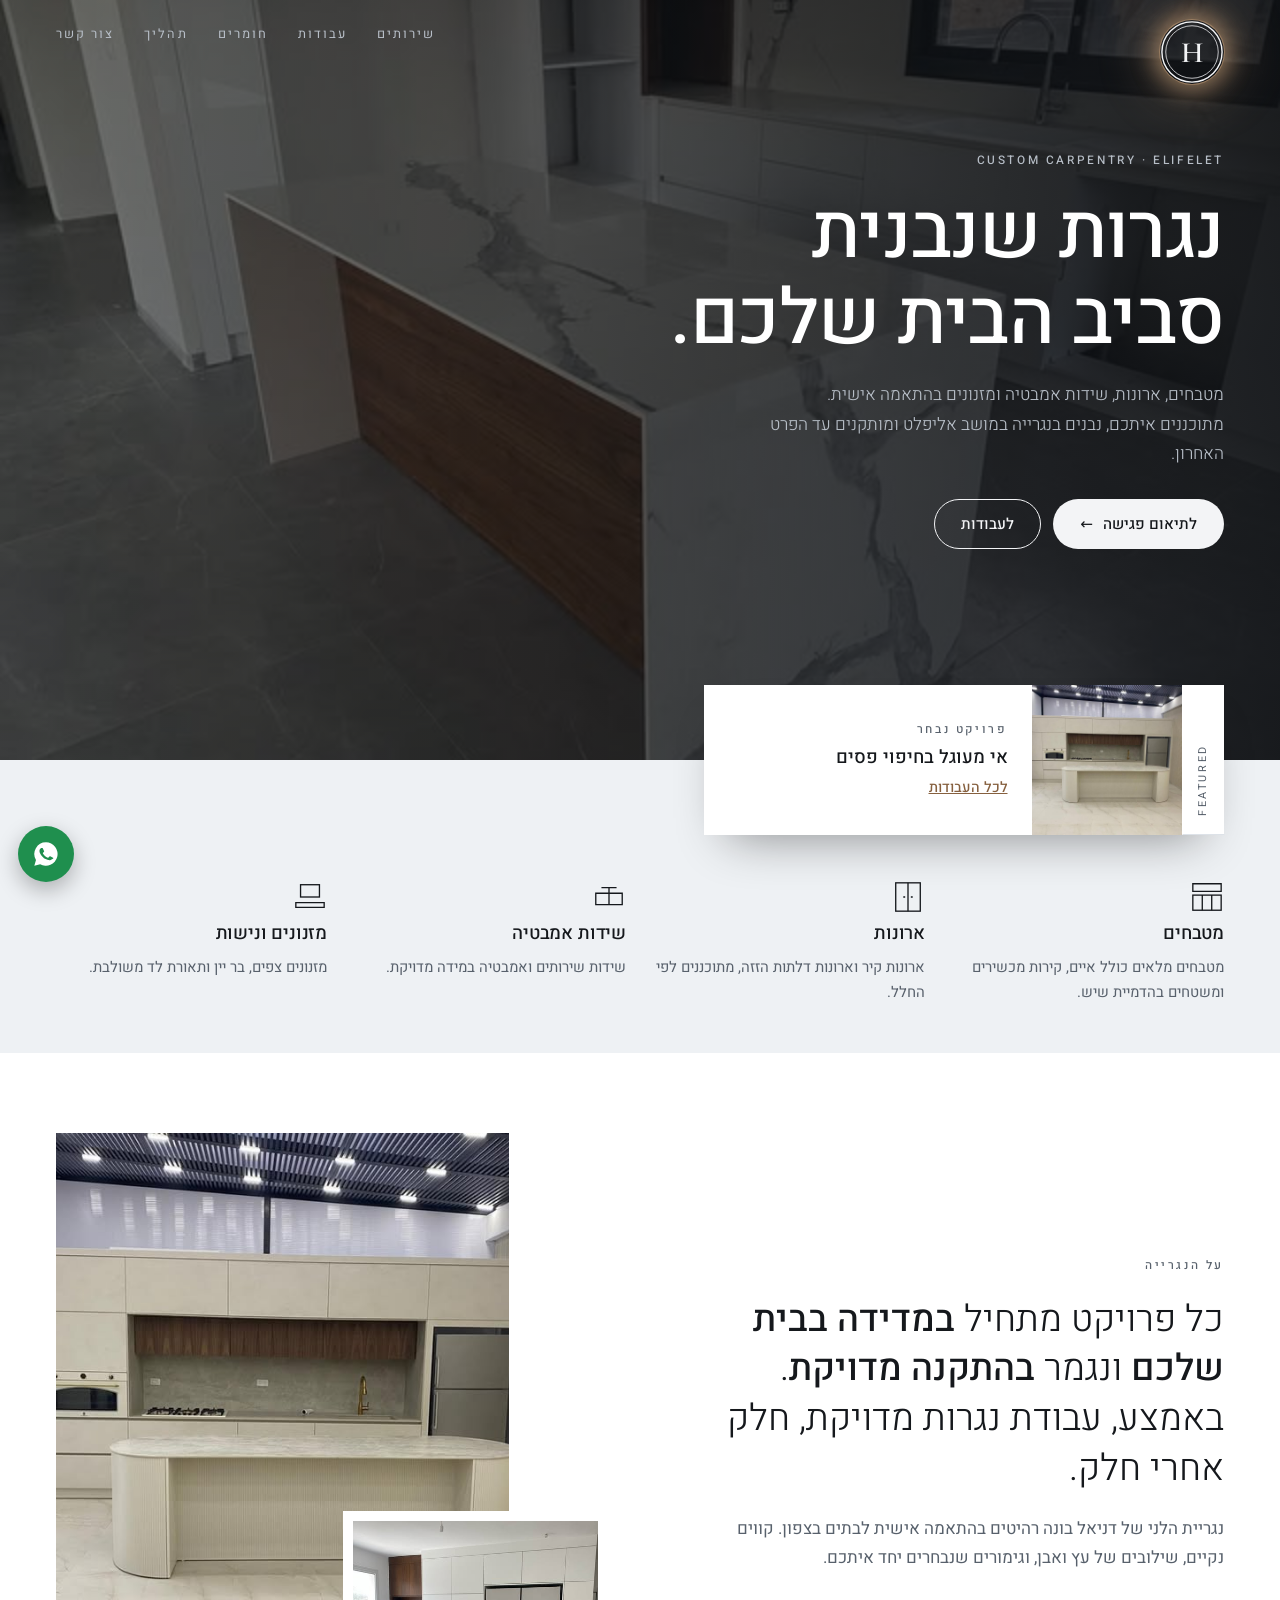
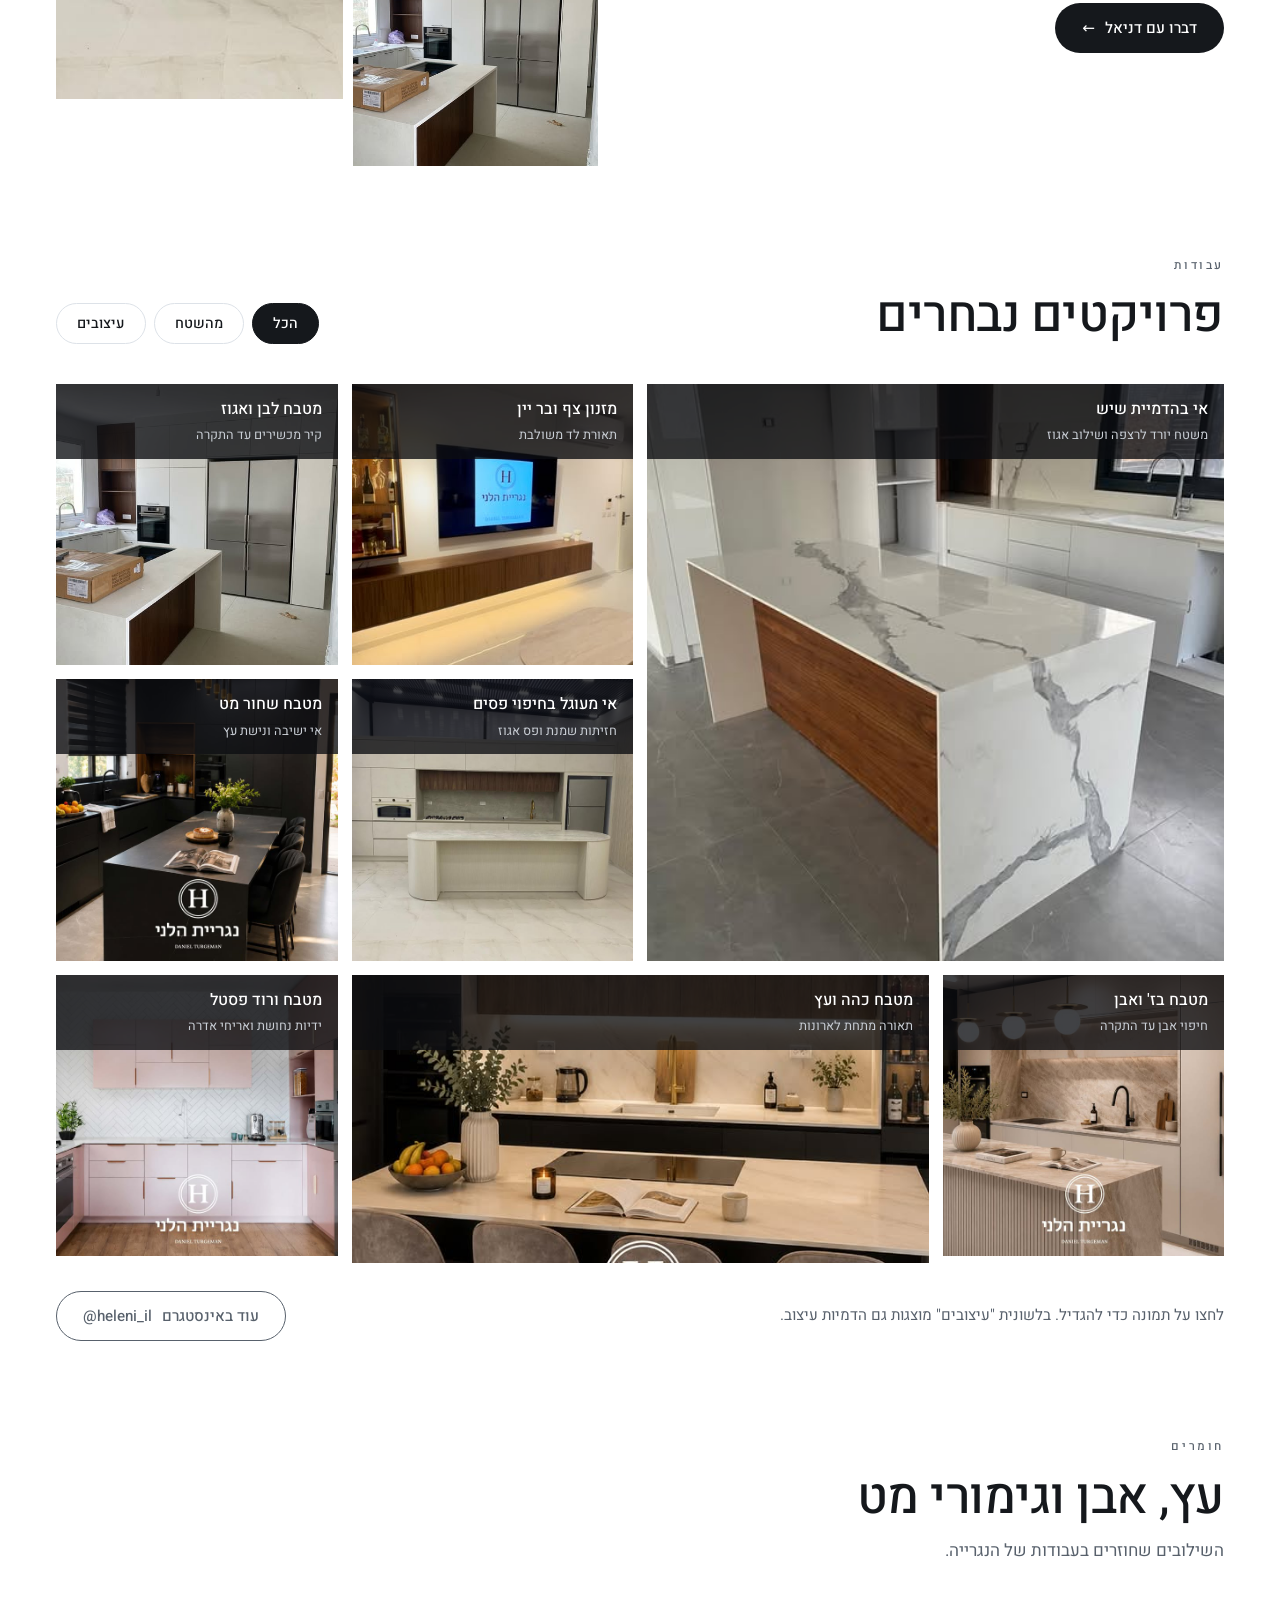
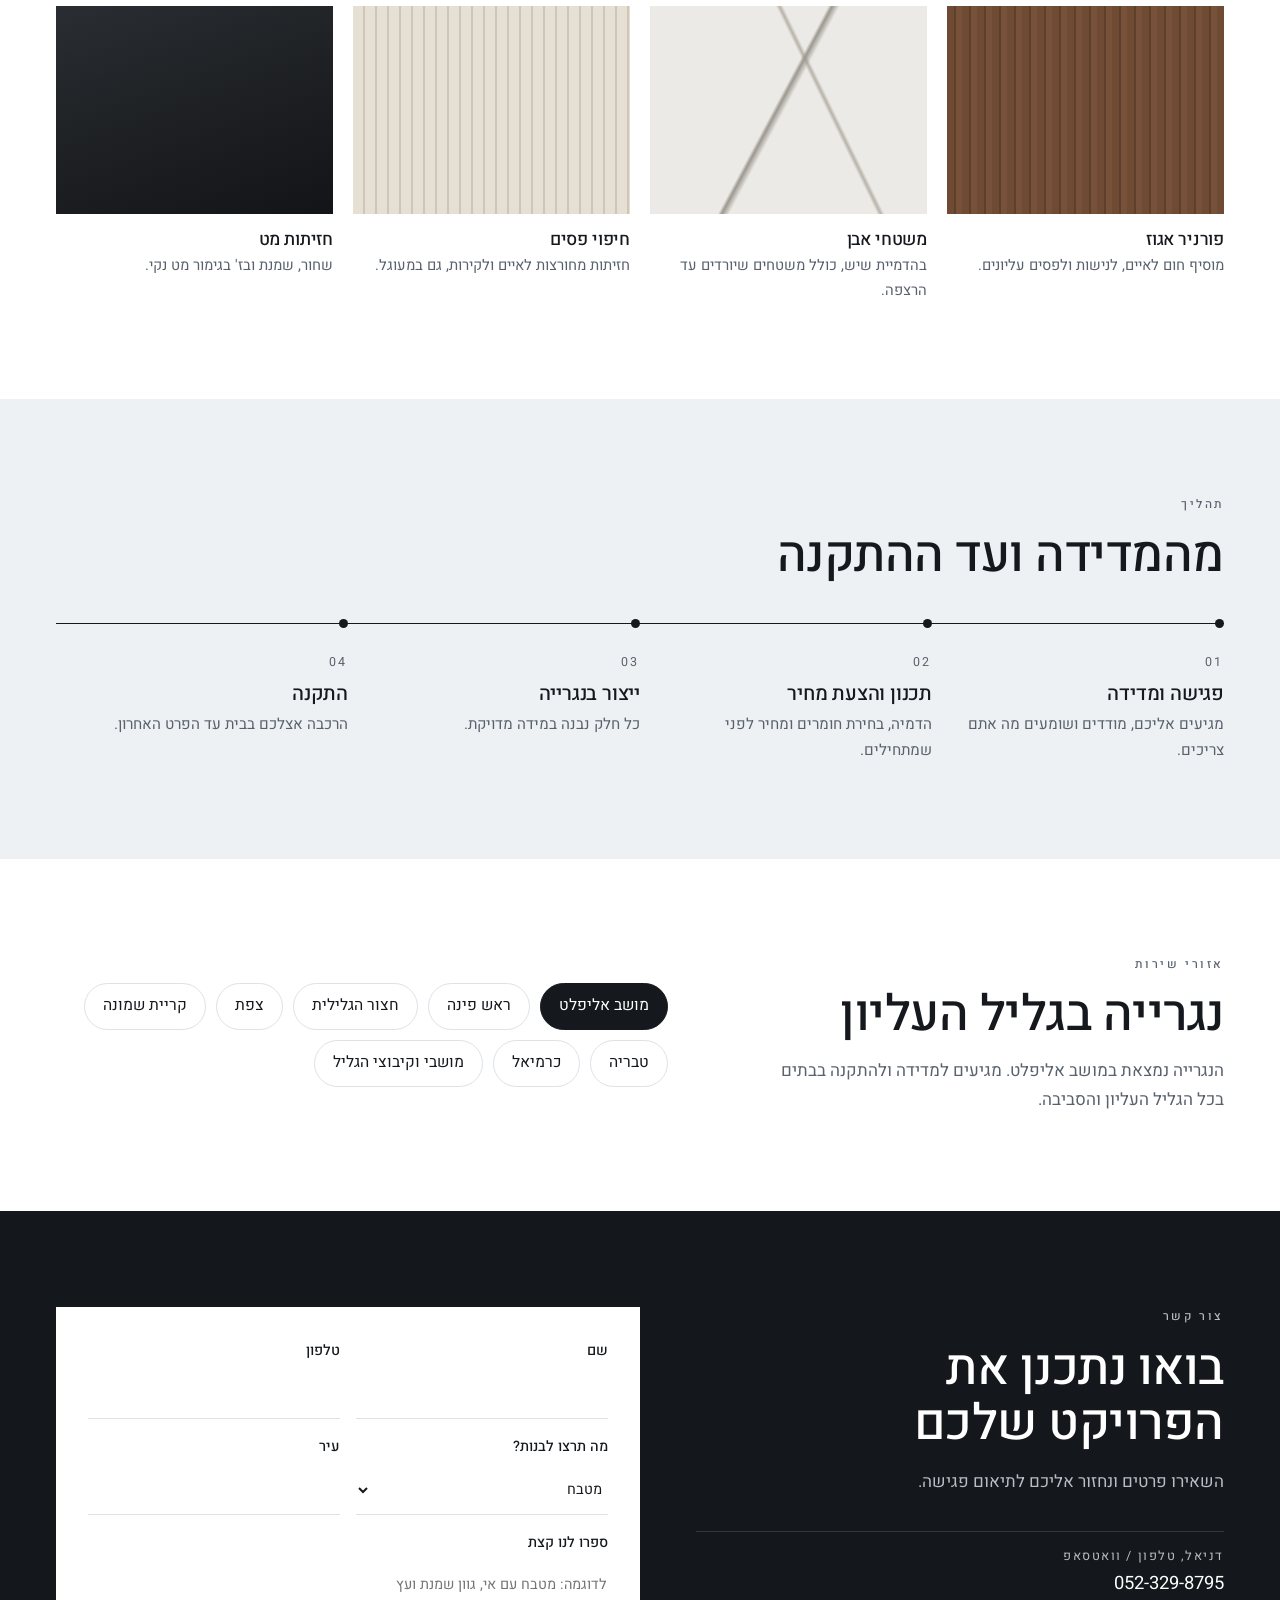
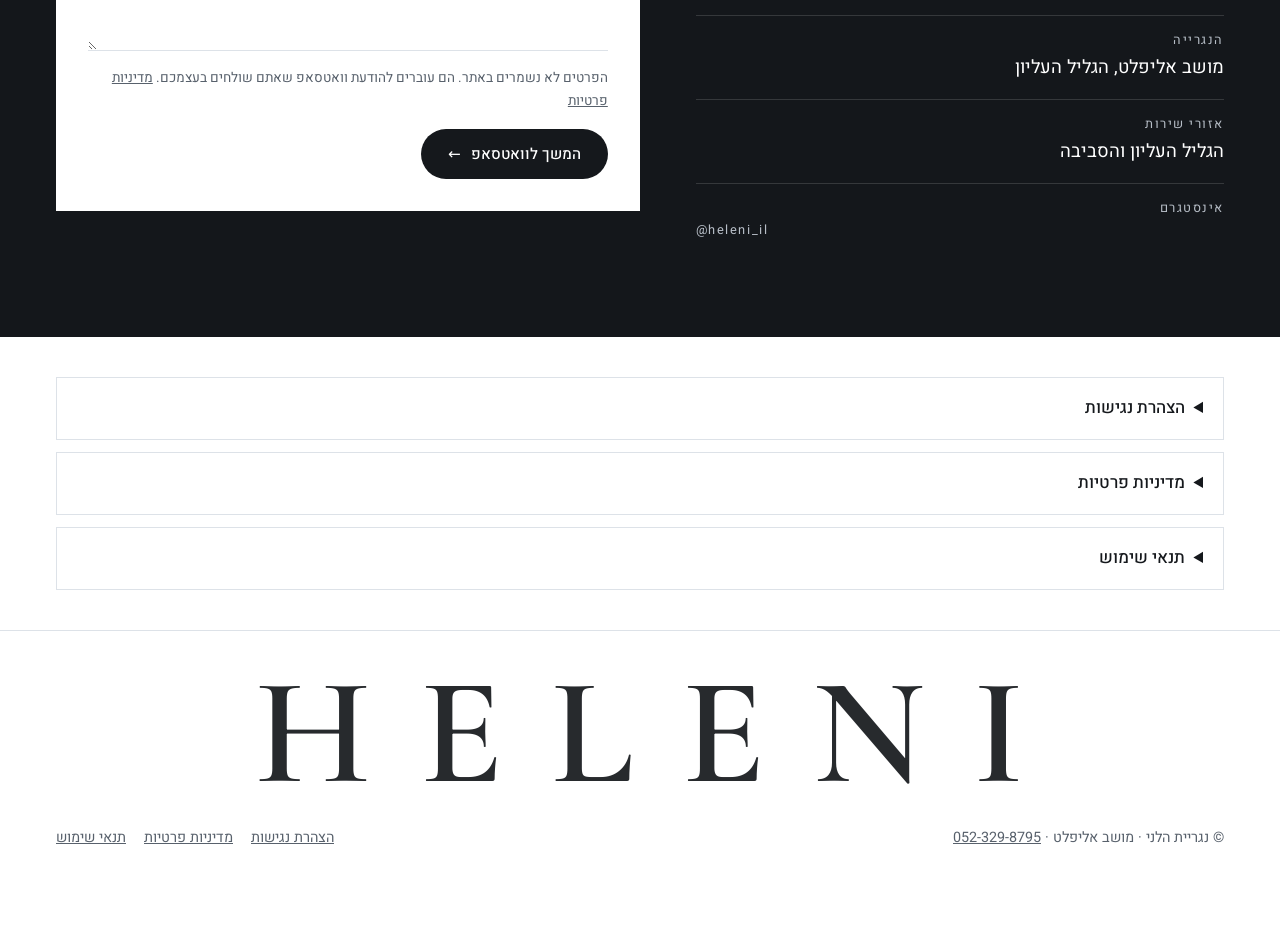
==== commit 34dc923e: "Add a soft glowing ring around the HELENI logo Co-Authored-By: Claude Opus 5.5 <noreply@anthropic.co" ====
--- a/site/index.html
+++ b/site/index.html
@@ -94,6 +94,8 @@
 .hero-inner{position:relative;min-height:clamp(560px,86vh,760px);display:grid;grid-template-rows:auto 1fr auto}
 .bar{display:flex;align-items:flex-start;justify-content:space-between;gap:16px}
 .tile{color:#F3F4F6;display:block;margin-top:20px;border-radius:50%;line-height:0}
+.tile{box-shadow:0 0 0 1px rgba(201,162,122,.45),0 0 22px 6px rgba(201,162,122,.6),0 0 50px 14px rgba(201,162,122,.28)}
+@media (prefers-reduced-motion:no-preference){.tile{animation:glow 3.2s ease-in-out infinite}@keyframes glow{50%{box-shadow:0 0 0 1px rgba(201,162,122,.6),0 0 30px 9px rgba(201,162,122,.75),0 0 70px 20px rgba(201,162,122,.35)}}}
 .tile svg{width:64px;height:64px}
 .tile:hover{color:#fff}
 .tile b{font-family:var(--f-logo);font-weight:600;font-size:1.5rem;letter-spacing:.3em;direction:ltr;unicode-bidi:isolate;line-height:1}
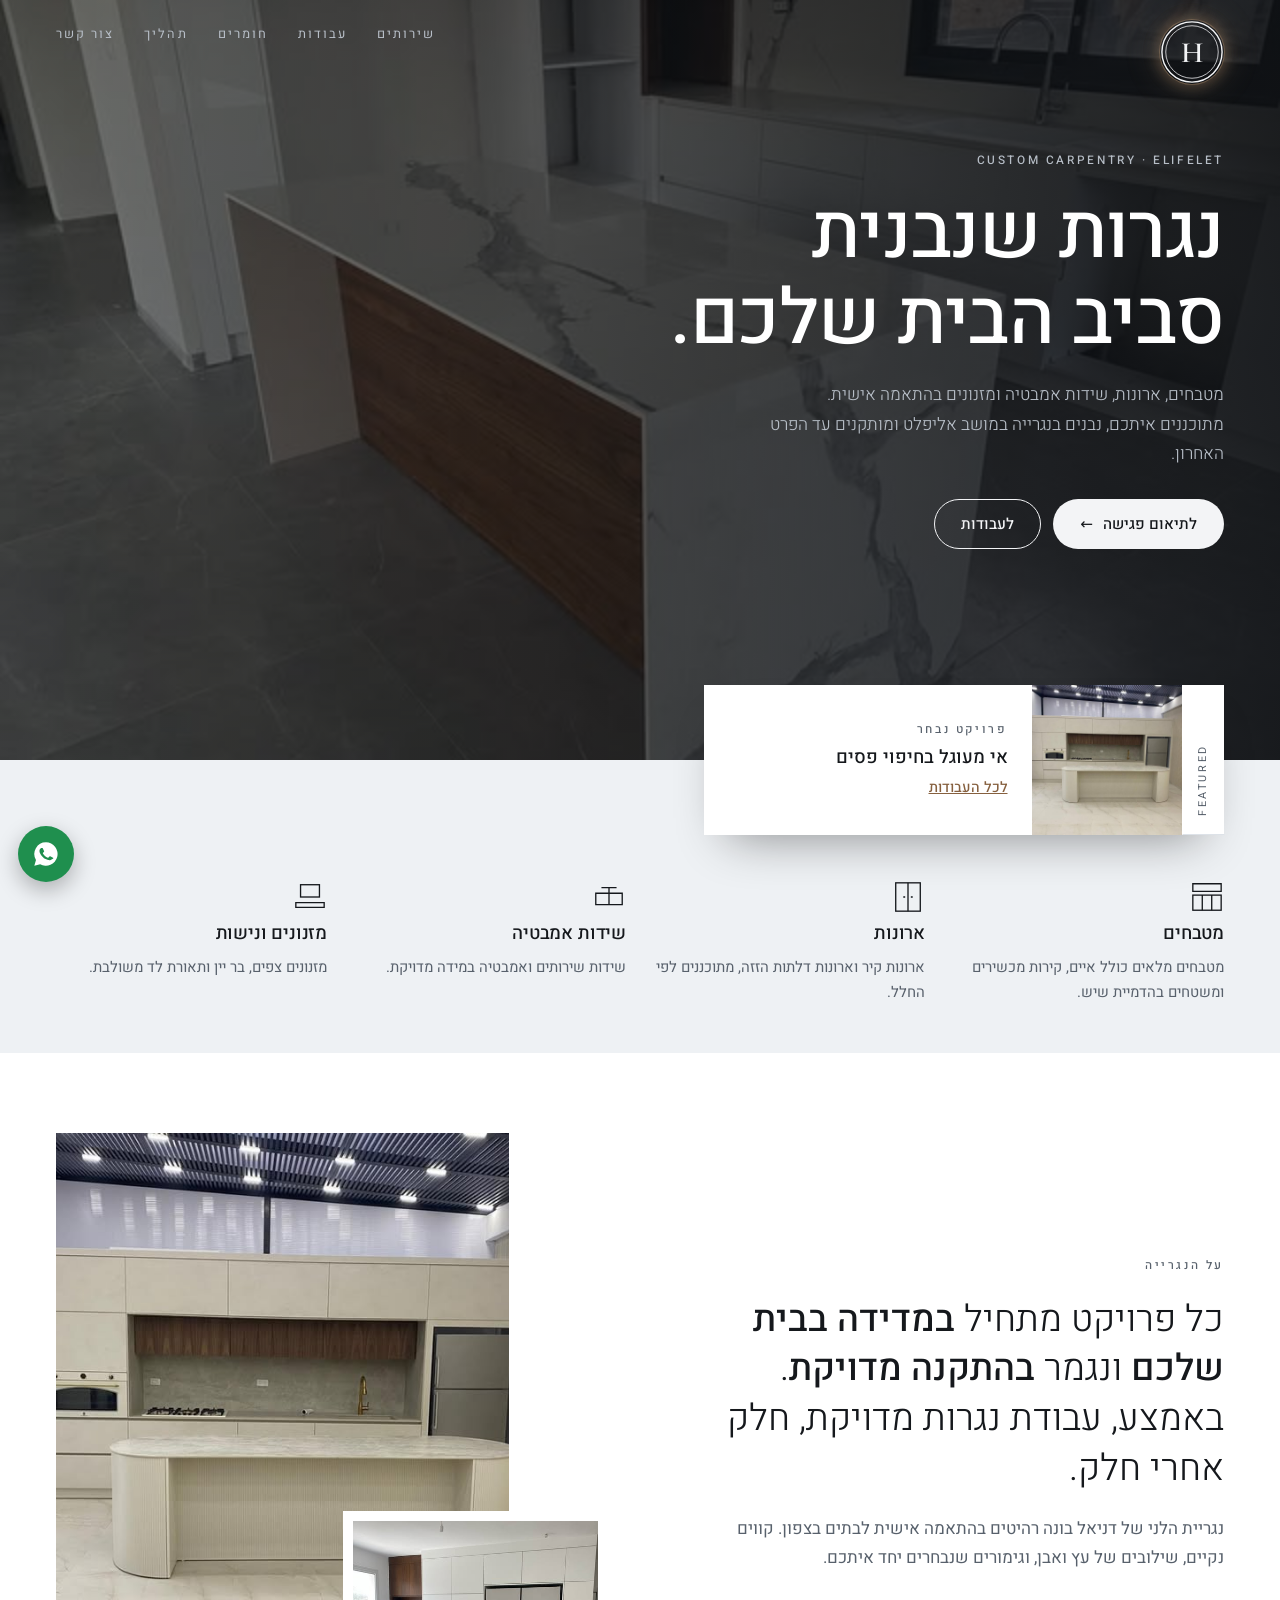
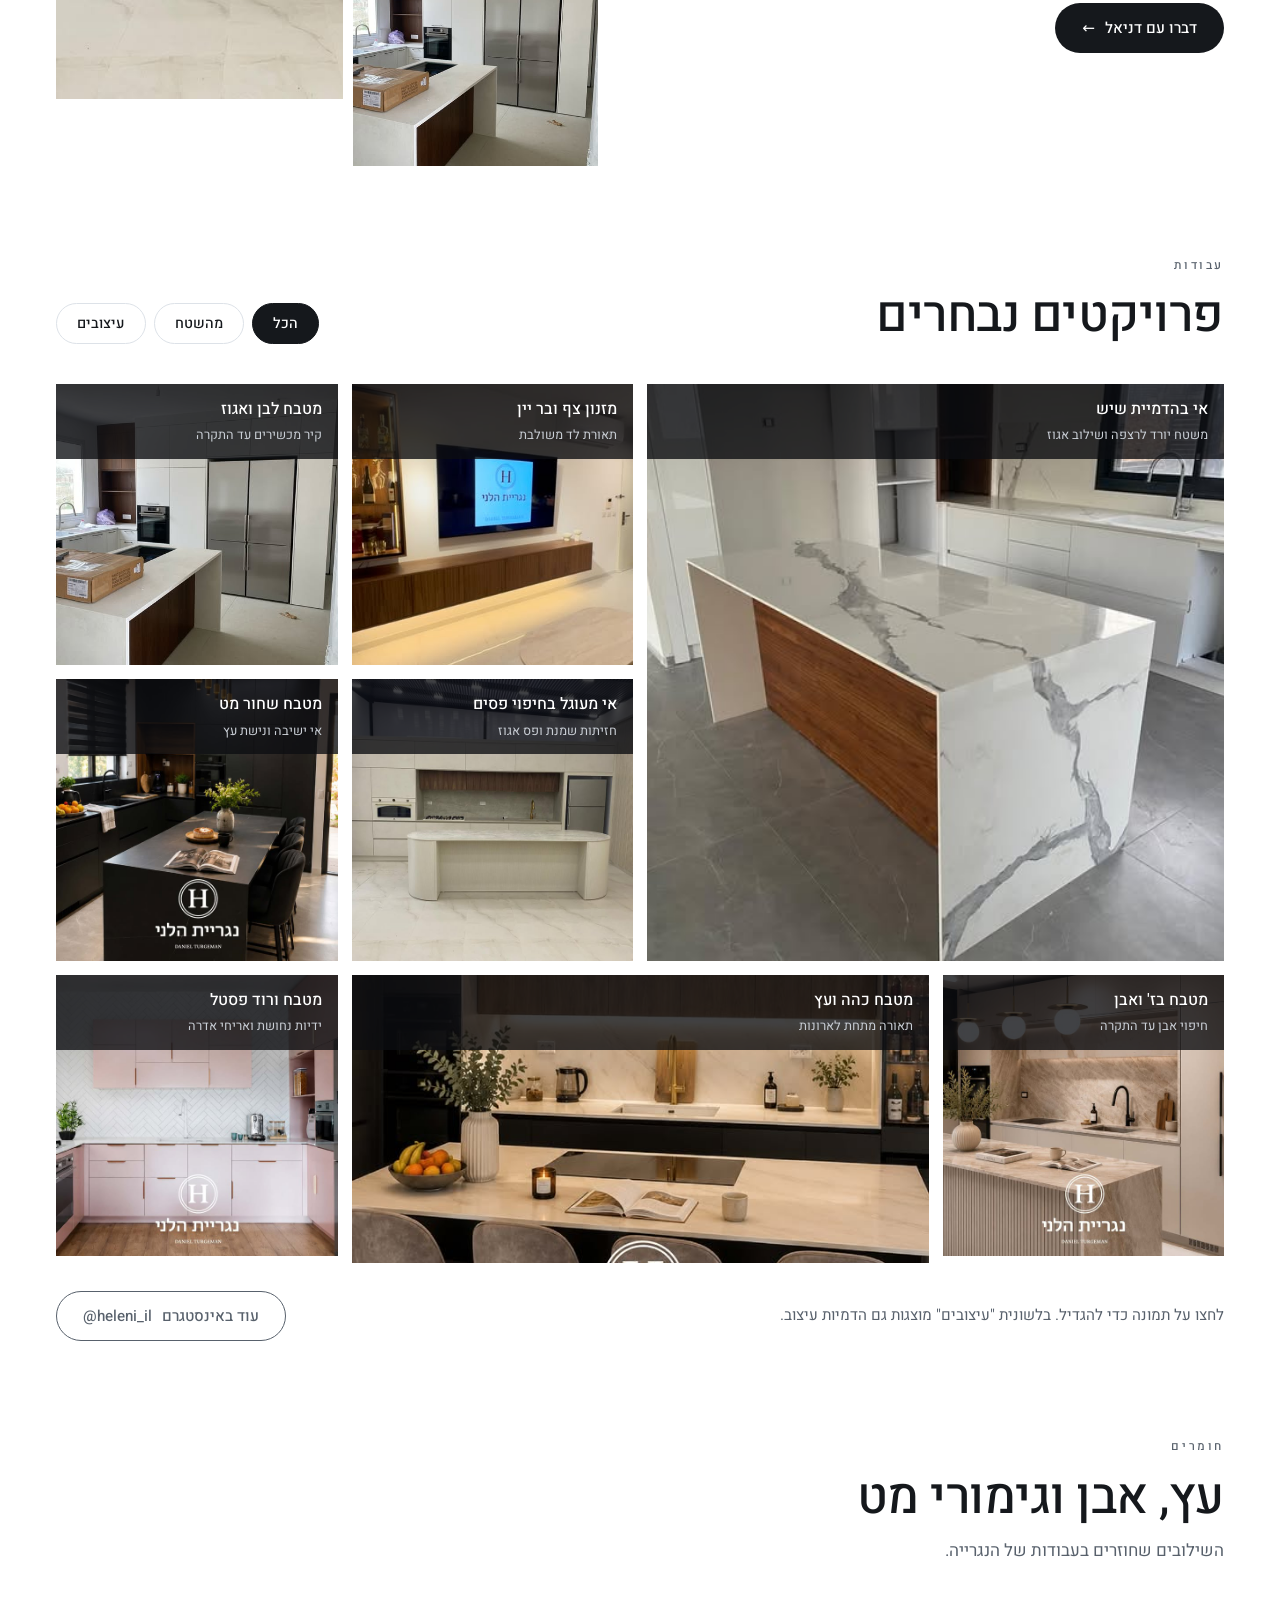
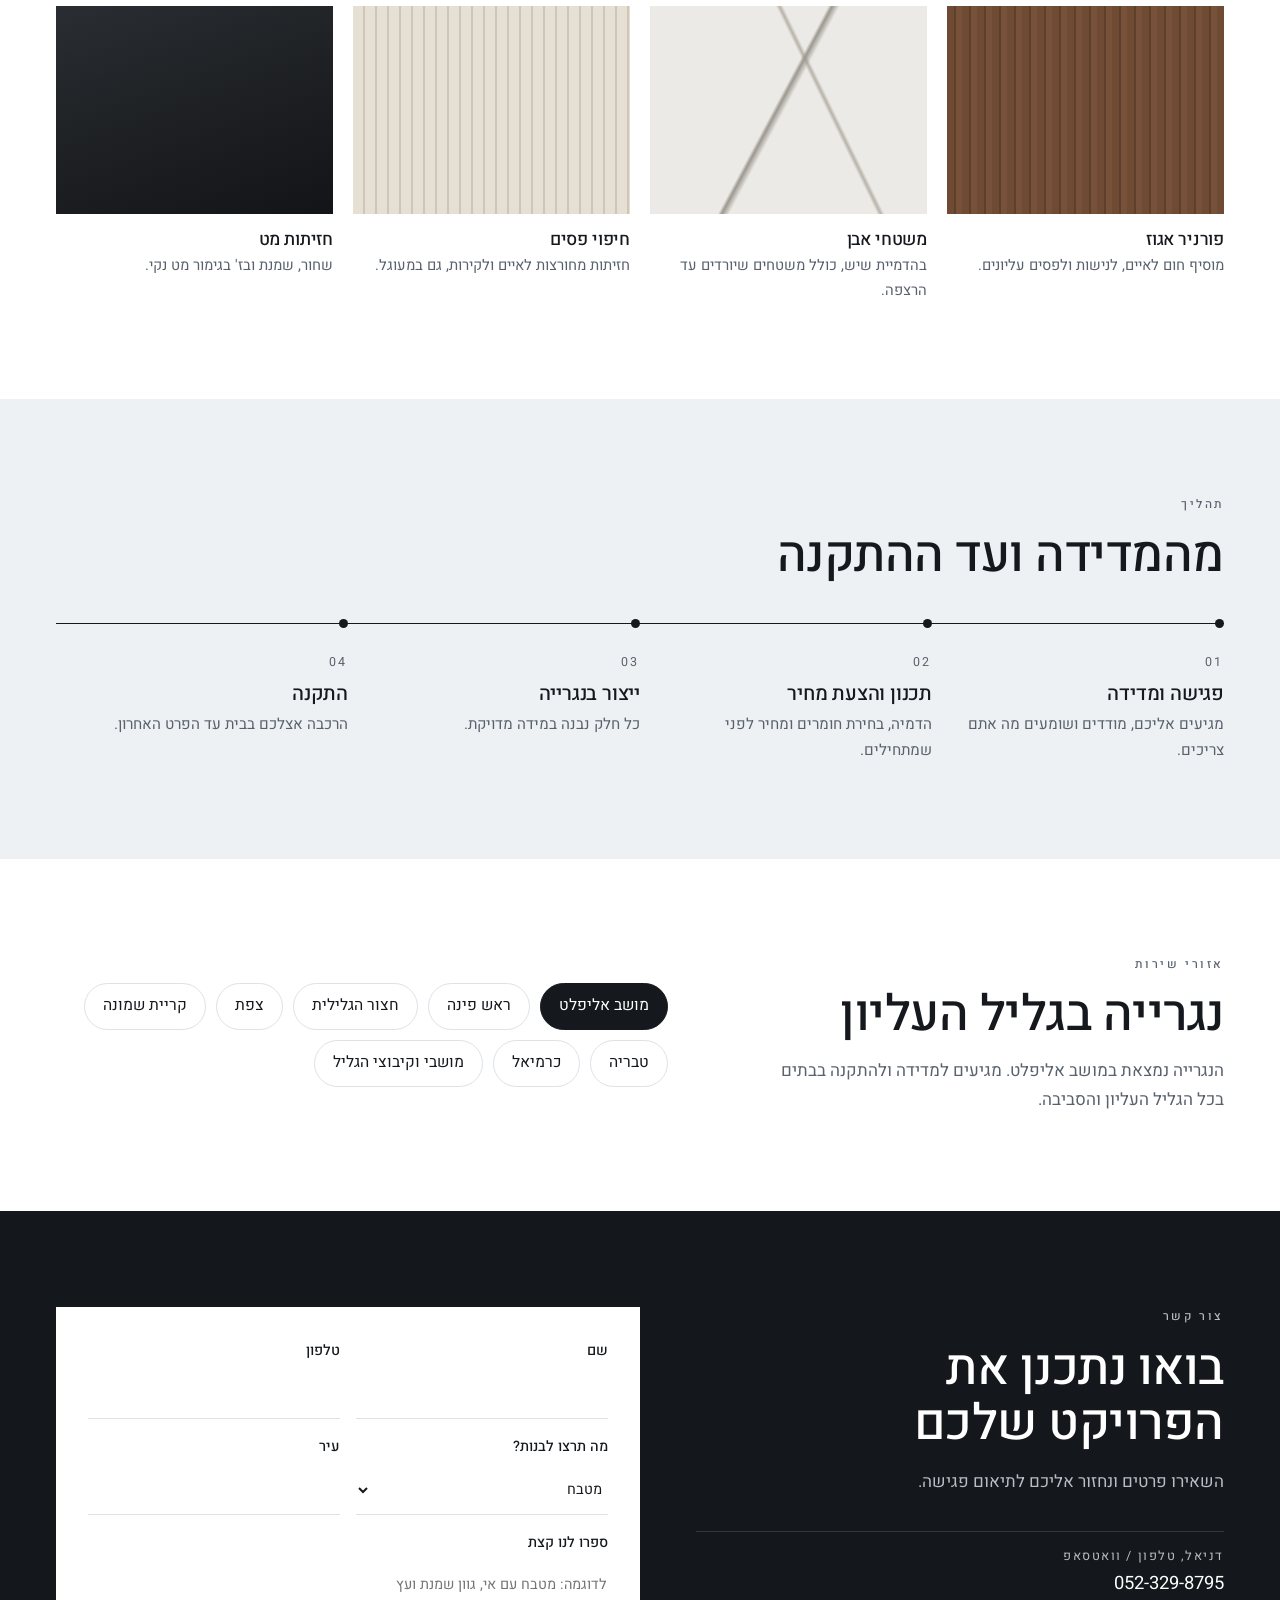
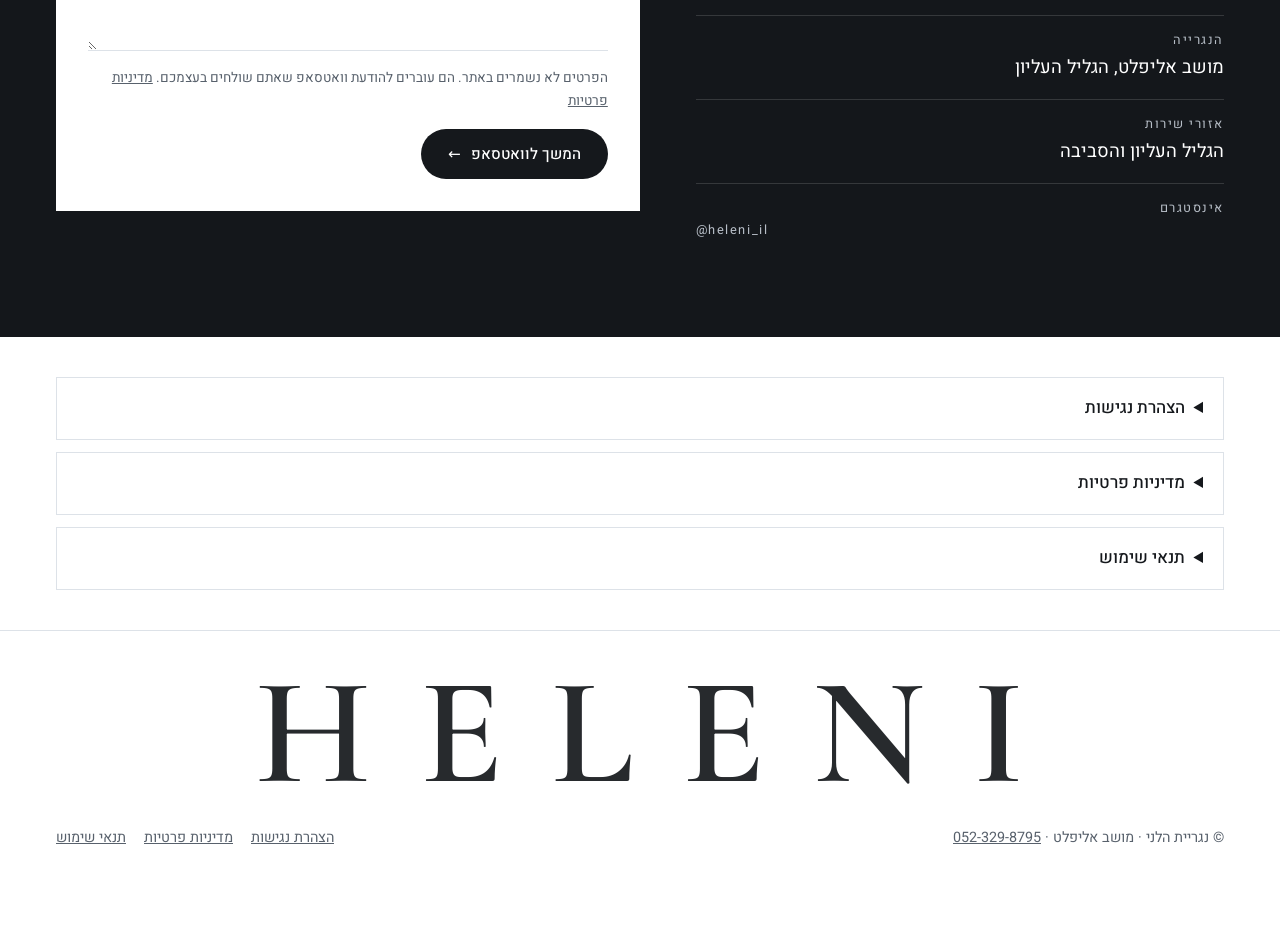
==== commit b386da36: "Make the logo glow more subtle Co-Authored-By: Claude Opus 5.5 <noreply@anthropic.com> Claude-Sessio" ====
--- a/site/index.html
+++ b/site/index.html
@@ -94,8 +94,8 @@
 .hero-inner{position:relative;min-height:clamp(560px,86vh,760px);display:grid;grid-template-rows:auto 1fr auto}
 .bar{display:flex;align-items:flex-start;justify-content:space-between;gap:16px}
 .tile{color:#F3F4F6;display:block;margin-top:20px;border-radius:50%;line-height:0}
-.tile{box-shadow:0 0 0 1px rgba(201,162,122,.45),0 0 22px 6px rgba(201,162,122,.6),0 0 50px 14px rgba(201,162,122,.28)}
-@media (prefers-reduced-motion:no-preference){.tile{animation:glow 3.2s ease-in-out infinite}@keyframes glow{50%{box-shadow:0 0 0 1px rgba(201,162,122,.6),0 0 30px 9px rgba(201,162,122,.75),0 0 70px 20px rgba(201,162,122,.35)}}}
+.tile{box-shadow:0 0 0 1px rgba(201,162,122,.3),0 0 14px 3px rgba(201,162,122,.32),0 0 32px 8px rgba(201,162,122,.12)}
+@media (prefers-reduced-motion:no-preference){.tile{animation:glow 3.2s ease-in-out infinite}@keyframes glow{50%{box-shadow:0 0 0 1px rgba(201,162,122,.4),0 0 20px 5px rgba(201,162,122,.42),0 0 44px 12px rgba(201,162,122,.18)}}}
 .tile svg{width:64px;height:64px}
 .tile:hover{color:#fff}
 .tile b{font-family:var(--f-logo);font-weight:600;font-size:1.5rem;letter-spacing:.3em;direction:ltr;unicode-bidi:isolate;line-height:1}
